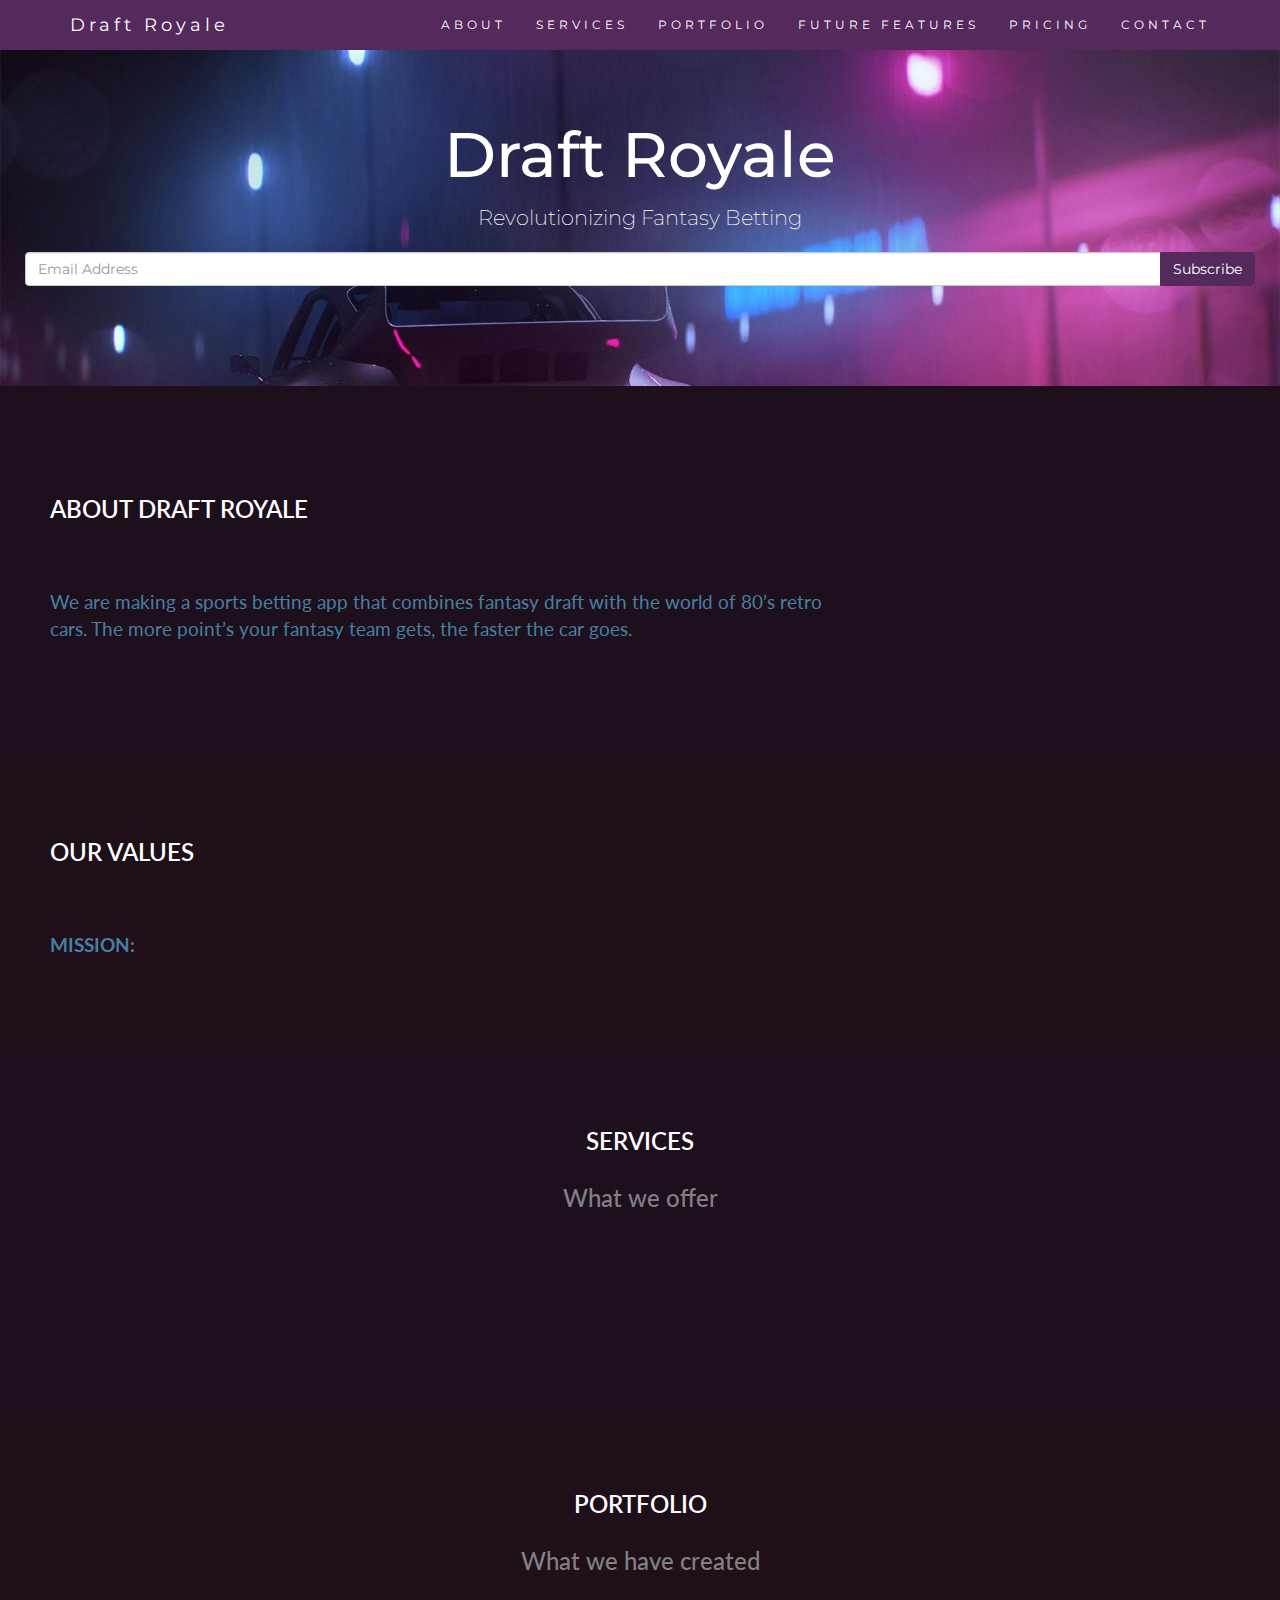
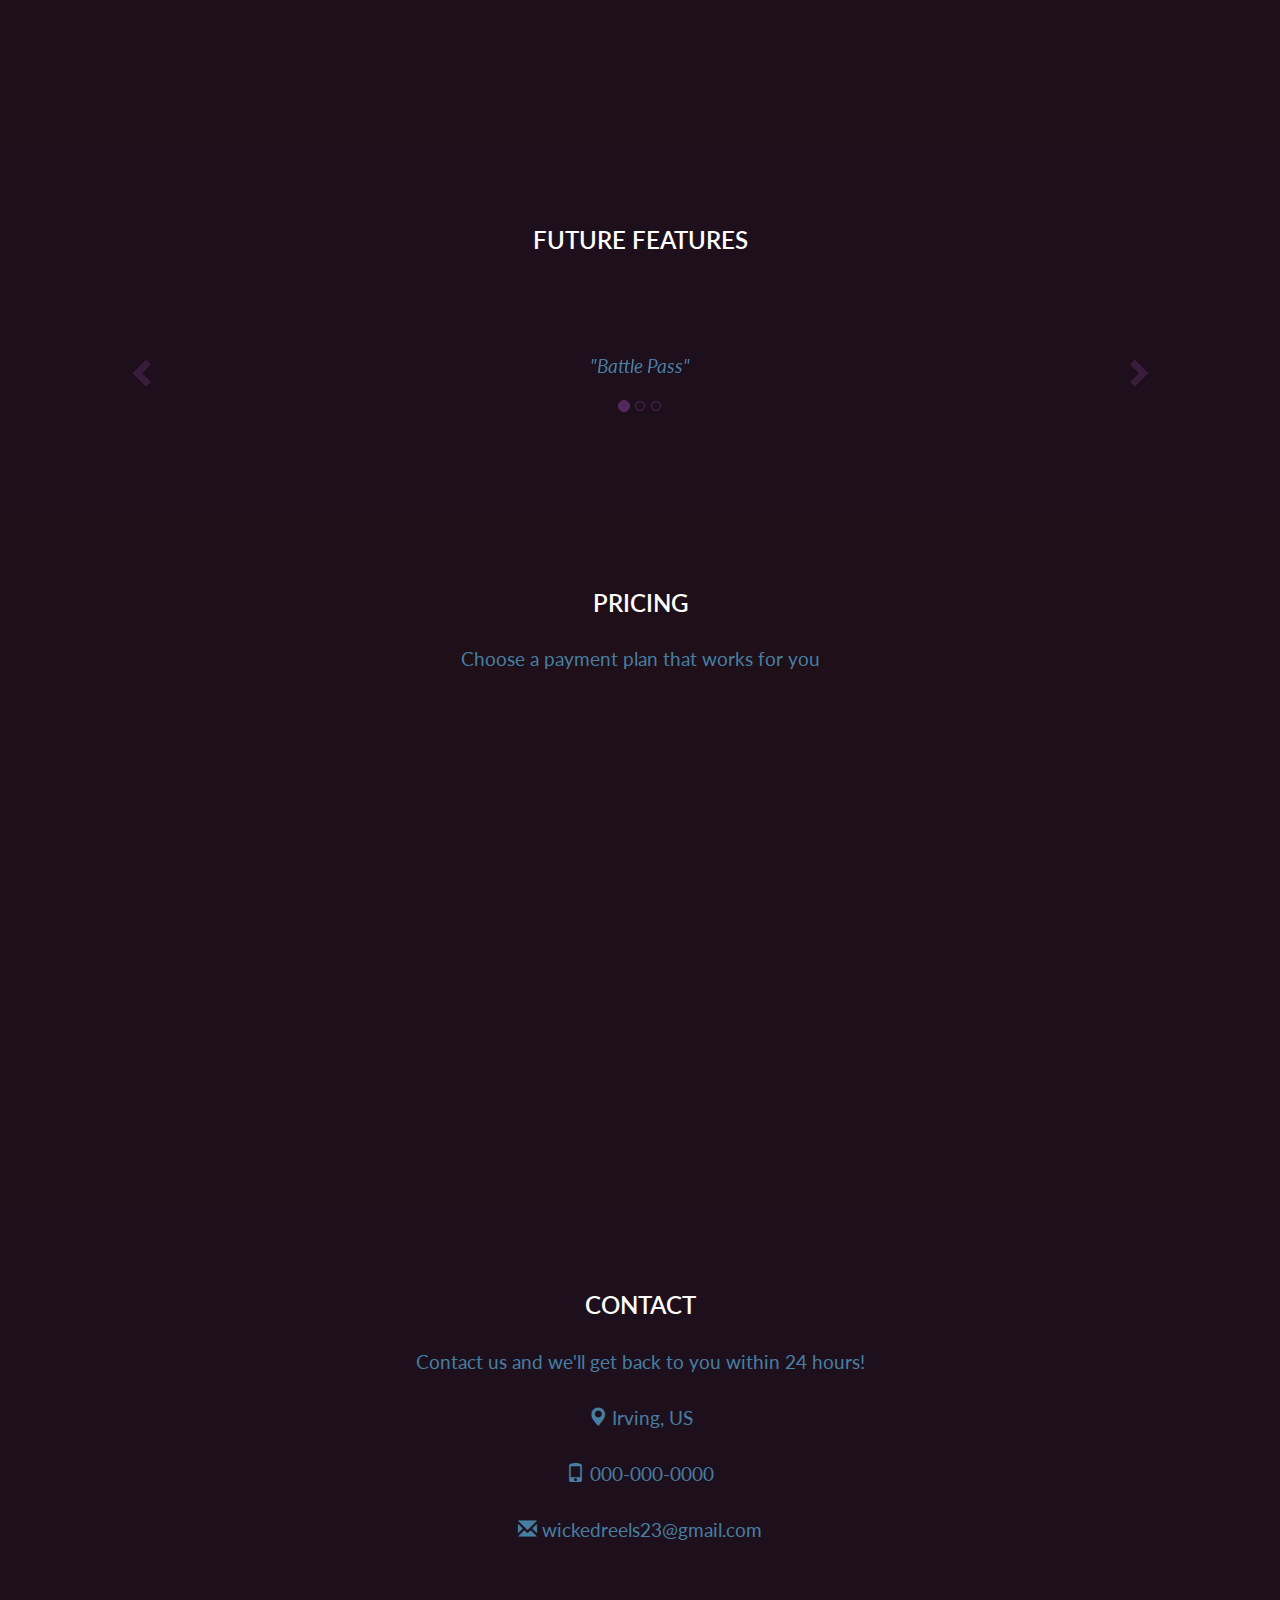
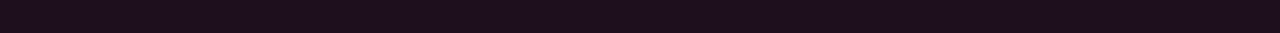
==== index.html @ e5342072 "Update index.html" ====
<!DOCTYPE html>
<html lang="en">
  <head>
    <title>Draft Royale</title>
    <meta charset="utf-8">
    <meta name="viewport" content="width=device-width, initial-scale=1">
    <link rel="stylesheet" href="https://maxcdn.bootstrapcdn.com/bootstrap/3.4.1/css/bootstrap.min.css">
    <link href="https://fonts.googleapis.com/css?family=Montserrat" rel="stylesheet" type="text/css">
    <link href="https://fonts.googleapis.com/css?family=Lato" rel="stylesheet" type="text/css">
    <script src="https://ajax.googleapis.com/ajax/libs/jquery/3.5.1/jquery.min.js"></script>
    <script src="https://maxcdn.bootstrapcdn.com/bootstrap/3.4.1/js/bootstrap.min.js"></script>
    <style>
      body {
        font: 400 15px Lato, sans-serif;
        line-height: 1.8;
        color: #818181;
        background-color: #1e0f1d
      }
      
      .btn-danger {
        background-color: #54295c;
        border-color: #54295c
      }
      
      .btn-danger:hover {
        color: #54295c !important;
        border-color: #bc4ba3 !important;
        background-color: #bc4ba3 !important;  
      }
      
      .btn-danger:active, .btn-danger:focus {
          background-color: #54295c !important;
          border-color: #54295c !important;
          color: #fff !important
      }
      
      h2 {
        font-size: 24px;
        text-transform: uppercase;
        color: #fff;
        font-weight: 600;
        margin-bottom: 30px;
      }
      h4 {
        font-size: 19px;
        line-height: 1.375em;
        color: #467fa1;
        font-weight: 400;
        margin-bottom: 30px;
      }  
      .jumbotron {
        background-image: url("cyberpunk_car.jpg");
        background-size: cover;
        color: #fff;
        padding: 100px 25px;
        font-family: Montserrat, sans-serif;
      }
      .container-fluid {
        padding: 60px 50px;
      }
      .bg-light {
        background-color: #1e0f1d 
      }
      .bg-dark {
        background-color: #1e0f19;
      }
      .logo-small {
        color: #f4511e;
        font-size: 50px;
      }
      .logo {
        color: #f4511e;
        font-size: 200px;
      }
      .thumbnail {
        padding: 0 0 15px 0;
        border: none;
        border-radius: 0;
      }
      .thumbnail img {
        width: 100%;
        height: 100%;
        margin-bottom: 10px;
      }
      .carousel-control.right, .carousel-control.left {
        background-image: none;
        color: #54295c;
      }
      .carousel-indicators li {
        border-color: #54295c;
      }
      .carousel-indicators li.active {
        background-color: #54295c;
      }
      
      .item h4 {
        font-size: 19px;
        line-height: 1.375em;
        font-weight: 400;
        font-style: italic;
        margin: 70px 0;
      }
      .item span {
        font-style: normal;
      }
      .panel {
        border: 1px solid #54295c; 
        border-radius:0 !important;
        transition: box-shadow 0.5s;
      }
      .panel:hover {
        box-shadow: 5px 0px 40px rgba(0,0,0, .2);
      }
      .panel-body h4 {
        color: #467fa1
      }
      .panel-footer .btn:hover {
        border: 1px solid #bc4ba3;
        background-color: #bc4ba3 !important;
        color: #54295c !important;
      }
      .panel-heading {
        color: #fff !important;
        background-color: #54295c !important;
        padding: 25px;
        border-bottom: 1px solid transparent;
        border-top-left-radius: 0px;
        border-top-right-radius: 0px;
        border-bottom-left-radius: 0px;
        border-bottom-right-radius: 0px;
      }
      .panel-footer {
        background-color: white !important;
      }
      .panel-footer h3 {
        font-size: 32px;
        color:  #467fa1
      }
      .panel-footer h4 {
        color:  #467fa1;
        font-size: 14px;
      }
      .panel-footer .btn {
        margin: 15px 0;
        background-color: #54295c;
        color: #fff;
      }
      .navbar {
        margin-bottom: 0;
        background-color: #54295c;
        z-index: 9999;
        border: 0;
        font-size: 12px !important;
        line-height: 1.42857143 !important;
        letter-spacing: 4px;
        border-radius: 0;
        font-family: Montserrat, sans-serif;
      }
      .navbar li a, .navbar .navbar-brand {
        color: #fff !important;
      }
      .navbar-nav li a:hover, .navbar-nav li.active a {
        color: #54295c !important;
        background-color: #fff !important;
      }
      .navbar-default .navbar-toggle {
        border-color: transparent;
        color: #fff !important;
      }
      footer .glyphicon {
        font-size: 20px;
        margin-bottom: 20px;
        color: #f4511e;
      }
      
      .slideanim {visibility:hidden;}
      
      .slide {
        animation-name: slide;
        -webkit-animation-name: slide;
        animation-duration: 1s;
        -webkit-animation-duration: 1s;
        visibility: visible;
      }
      @keyframes slide {
        0% {
          opacity: 0;
          transform: translateY(70%);
        } 
        100% {
          opacity: 1;
          transform: translateY(0%);
        }
      }
      @-webkit-keyframes slide {
        0% {
          opacity: 0;
          -webkit-transform: translateY(70%);
        } 
        100% {
          opacity: 1;
          -webkit-transform: translateY(0%);
        }
      }
      @media screen and (max-width: 768px) {
        .col-sm-4 {
          text-align: center;
          margin: 25px 0;
        }
        .btn-lg {
          width: 100%;
          margin-bottom: 35px;
        }
      }
      @media screen and (max-width: 480px) {
        .logo {
          font-size: 150px;
        }
      }
    </style>
  </head>
  
  <body id="homePage" data-spy="scroll" data-target=".navbar" data-offset="60">
    <nav class="navbar navbar-default navbar-fixed-top">
      <div class="container">
        <div class="navbar-header">
          <button type="button" class="navbar-toggle" data-toggle="collapse" data-target=
          "#myNavbar">
            <span class="icon-bar"></span>
            <span class="icon-bar"></span>
            <span class="icon-bar"></span>
          </button>
          <a class="navbar-brand" href="#homePage">Draft Royale</a>
        </div>
        <div class="collapse navbar-collapse" id="myNavbar">
          <ul class="nav navbar-nav navbar-right">
            <li><a href="#about">ABOUT</a></li>
            <li><a href="#services">SERVICES</a></li>
            <li><a href="#portfolio">PORTFOLIO</a></li>
            <li><a href="#future_features">FUTURE FEATURES</a></li>
            <li><a href="#pricing">PRICING</a></li>
            <li><a href="#contact">CONTACT</a></li>
          </ul>
        </div>
      </div>
    </nav>

    <div class="jumbotron text-center">
      <h1>Draft Royale</h1>
      <p>Revolutionizing Fantasy Betting</p>
      <form>
        <div class="input-group">
          <input type="email" class="form-control" size="50" placeholder="Email Address" required>
          <div class="input-group-btn">
            <button type="button" class="btn btn-danger">Subscribe</button>
          </div>
        </div>
      </form>
    </div>

<!-- Container for about us -->
    <div id="about" class="container-fluid bg-light">
      <div class="row">
        <div class="col-sm-8">
          <h2>About Draft Royale</h2>
          <br>
          <h4>We are making a sports betting app that combines fantasy draft with the world of 80’s retro cars. The more point’s your fantasy team gets, the faster the car goes.</h4>
          <br>
        </div>
      </div>
   </div>

   <!-- Goal of the company -->
   <div class="container-fluid bg-dark">
     <div class="row">
      <div class="col-sm-4">
        <h2>Our Values</h2>
        <br>
        <h4><strong>MISSION:</strong>
      </div>
    </div>
  </div>
     
  <!-- Services of the company -->
  <div id="services" class="container-fluid text-center bg-light">
    <h2>SERVICES</h2>
    <h3>What we offer</h3>
    <br>
     <div class="row slideanim">
       <div class="col-sm-4">
         <h4>BETS</h4>
         <p>Take your team to victory and win big!</p>
       </div>
       <div class="col-sm-4">
         <h4>DEBIT</h4>
         <p>Get access to your cash fast!</p>
       </div>
       <div class="col-sm-4">
         <h4>FAME</h4>
         <p>Be at the top of your game!</p>
       </div>
    </div>
  </div>
     
   <!-- Portfolio of what we have currently -->
   <div id="portfolio" class="container-fluid text-center bg-dark">
     <h2>Portfolio</h2>
     <h3>What we have created</h3>
     <div class="row text-center slideanim">
      <div class="col-sm-4">
         <h4>WEBSITE</h4>
         <p>Yes we built this website!</p>
       </div>
       <div class="col-sm-4">
         <h4>CONCEPT ART</h4>
         <p>Yes we have concept art!</p>
       </div>
       <div class="col-sm-4">
         <h4>NEW GAME</h4>
         <p>This will change the industry forever!</p>
       </div>
     </div>
   </div>
     
    <!-- Upcoming Features -->
    <div id="future_features" class="container-fluid text-center bg-light">
      <h2>Future Features</h2>
      <div id="myCarousel" class="carousel slide text-center" data-ride="carousel">
        <!-- Indicators -->
        <ol class="carousel-indicators">
          <li data-target="#myCarousel" data-slide-to="0" class="active"></li>
          <li data-target="#myCarousel" data-slide-to="1"></li>
          <li data-target="#myCarousel" data-slide-to="2"></li>
        </ol>
        
      <!-- Wrapper for slides -->
      <div class="carousel-inner" role="listbox">
        <div class="item active">
          <h4>"Battle Pass"</h4>
        </div>
        <div class="item">
          <h4>"Leaderboards"</h4>
        </div>
        <div class="item">
          <h4>"Debit Card"</h4>
        </div>
      </div>
        
      <!-- Left and right controls -->
      <a class="left carousel-control" href="#myCarousel" role="button" data-slide="prev">
        <span class="glyphicon glyphicon-chevron-left" aria-hidden="true"></span>
        <span class="sr-only">Previous</span>
      </a>
      <a class="right carousel-control" href="#myCarousel" role="button" data-slide="next">
        <span class="glyphicon glyphicon-chevron-right" aria-hidden="true"></span>
        <span class="sr-only">Next</span>
      </a>
      </div>
   </div>
     
   <!-- Pricing -->
   <div id="pricing" class="container-fluid bg-dark">
    <div class="text-center">
      <h2>Pricing</h2>
      <h4>Choose a payment plan that works for you</h4>
    </div>
    <div class="row slideanim">
      <div class="col-md-6">
        <div class="panel panel-default text-center">
          <div class="panel-heading">
            <h1>Basic</h1>
          </div>
          <div class="panel-body">
            <h4>No battle pass</h4>
          </div>
          <div class="panel-footer">
            <h3>Free</h3>
            <h4>No monthly charge</h4>
            <button class="btn btn-lg">Sign Up</button>
          </div>
        </div>      
      </div>
      <div class="col-md-6">
        <div class="panel panel-default text-center">
          <div class="panel-heading">
            <h1>Battle Pass</h1>
          </div>
          <div class="panel-body">
            <h4>Access to information that will get you ahead of the game!</h4>
          </div>
          <div class="panel-footer">
            <h3>$5</h3>
            <h4>per month</h4>
            <button class="btn btn-lg">Sign Up</button>
          </div>
        </div>      
      </div>
     </div>
    </div>
   <!-- Contact Us -->
   <div id="contact" class="container-fluid text-center bg-light">
     <h2>CONTACT</h2>
      <h4>Contact us and we'll get back to you within 24 hours!</h4>
      <h4><span class="glyphicon glyphicon-map-marker"></span> Irving, US</h4>
      <h4><span class="glyphicon glyphicon-phone"></span> 000-000-0000</h4>
      <h4><span class="glyphicon glyphicon-envelope"></span> wickedreels23@gmail.com</h4>
  </div>
      
   <script>
    $(document).ready(function(){
      // Add smooth scrolling to all links in navbar + footer link
      $(".navbar a, footer a[href='#homePage']").on('click', function(event) {
        // Make sure this.hash has a value before overriding default behavior
        if (this.hash !== "") {
          // Prevent default anchor click behavior
          event.preventDefault();

          // Store hash
          var hash = this.hash;

          // Using jQuery's animate() method to add smooth page scroll
          // The optional number (900) specifies the number of milliseconds it takes to scroll to the specified area
          $('html, body').animate({
            scrollTop: $(hash).offset().top
          }, 900, function(){

            // Add hash (#) to URL when done scrolling (default click behavior)
            window.location.hash = hash;
          });
        } // End if
      });

      $(window).scroll(function() {
        $(".slideanim").each(function(){
          var pos = $(this).offset().top;

          var winTop = $(window).scrollTop();
            if (pos < winTop + 600) {
              $(this).addClass("slide");
            }
        });
      });
    })
    </script>
     
 </body>
</html>
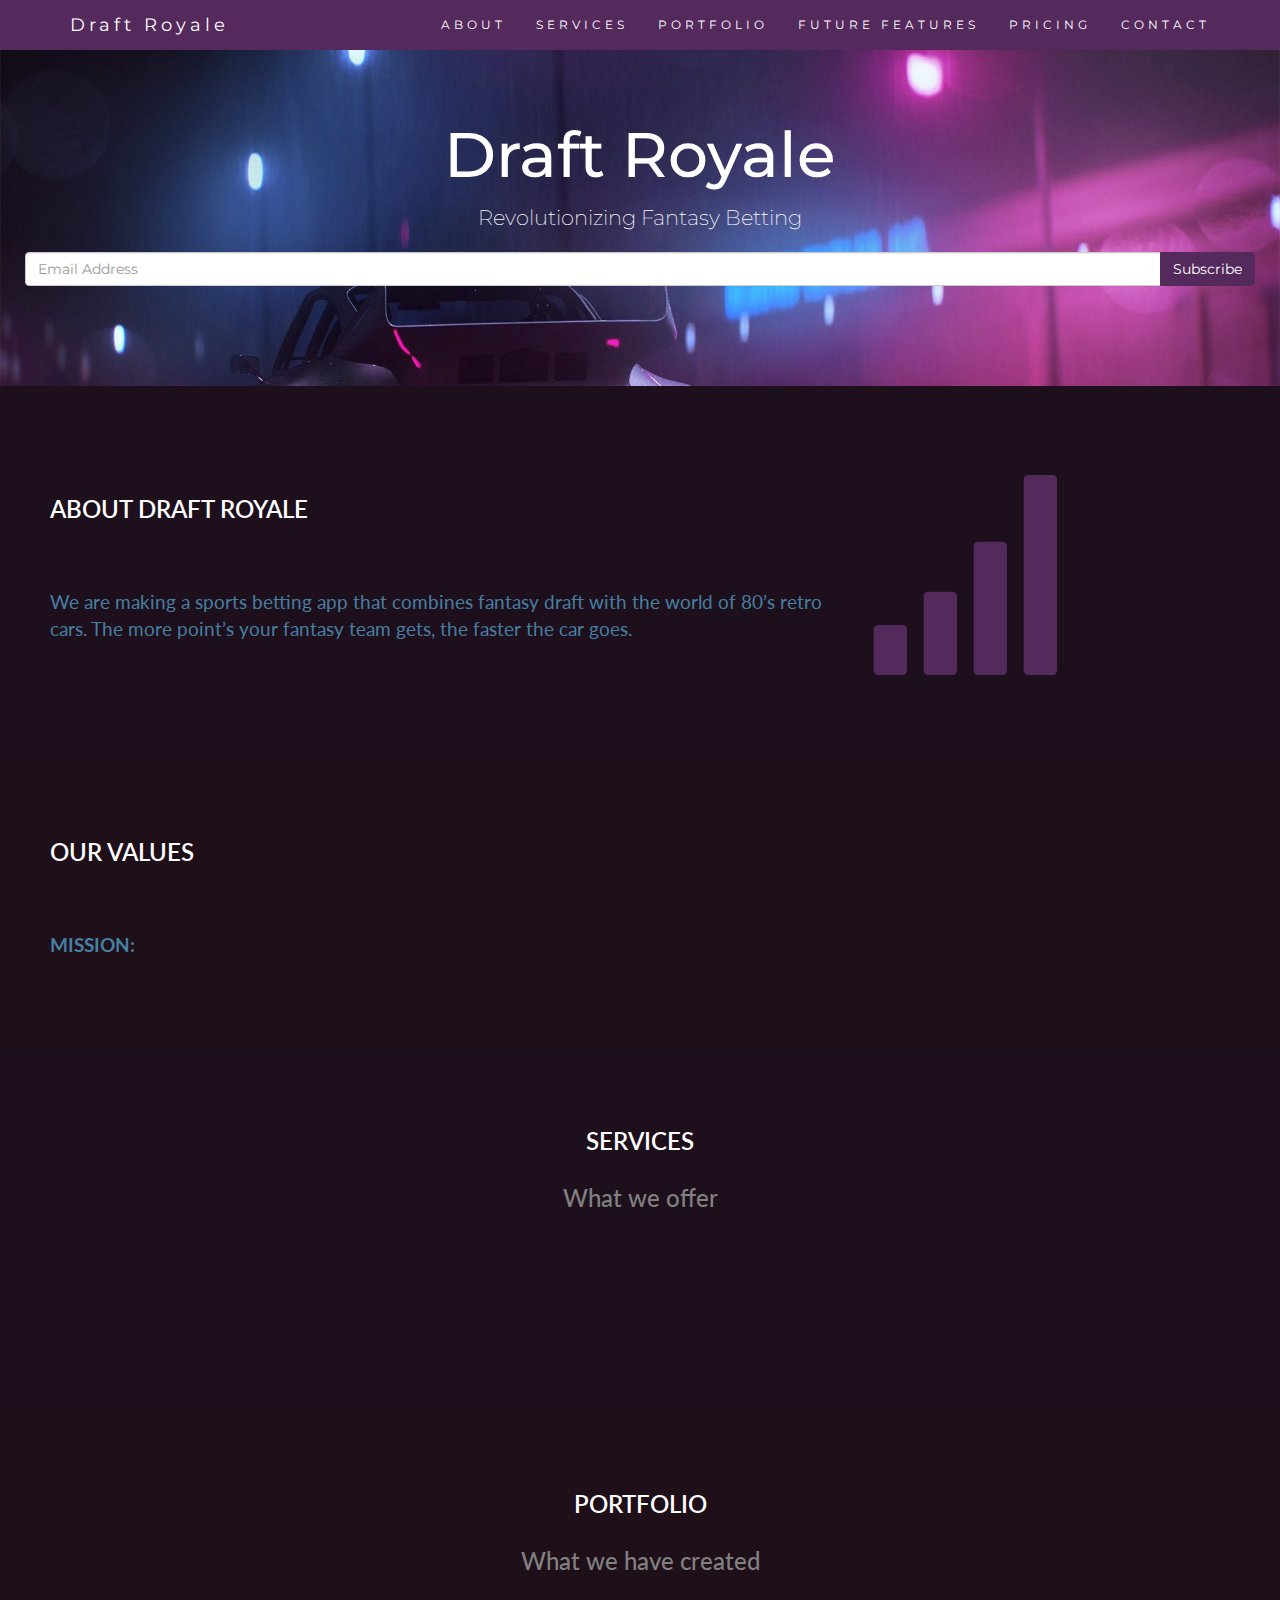
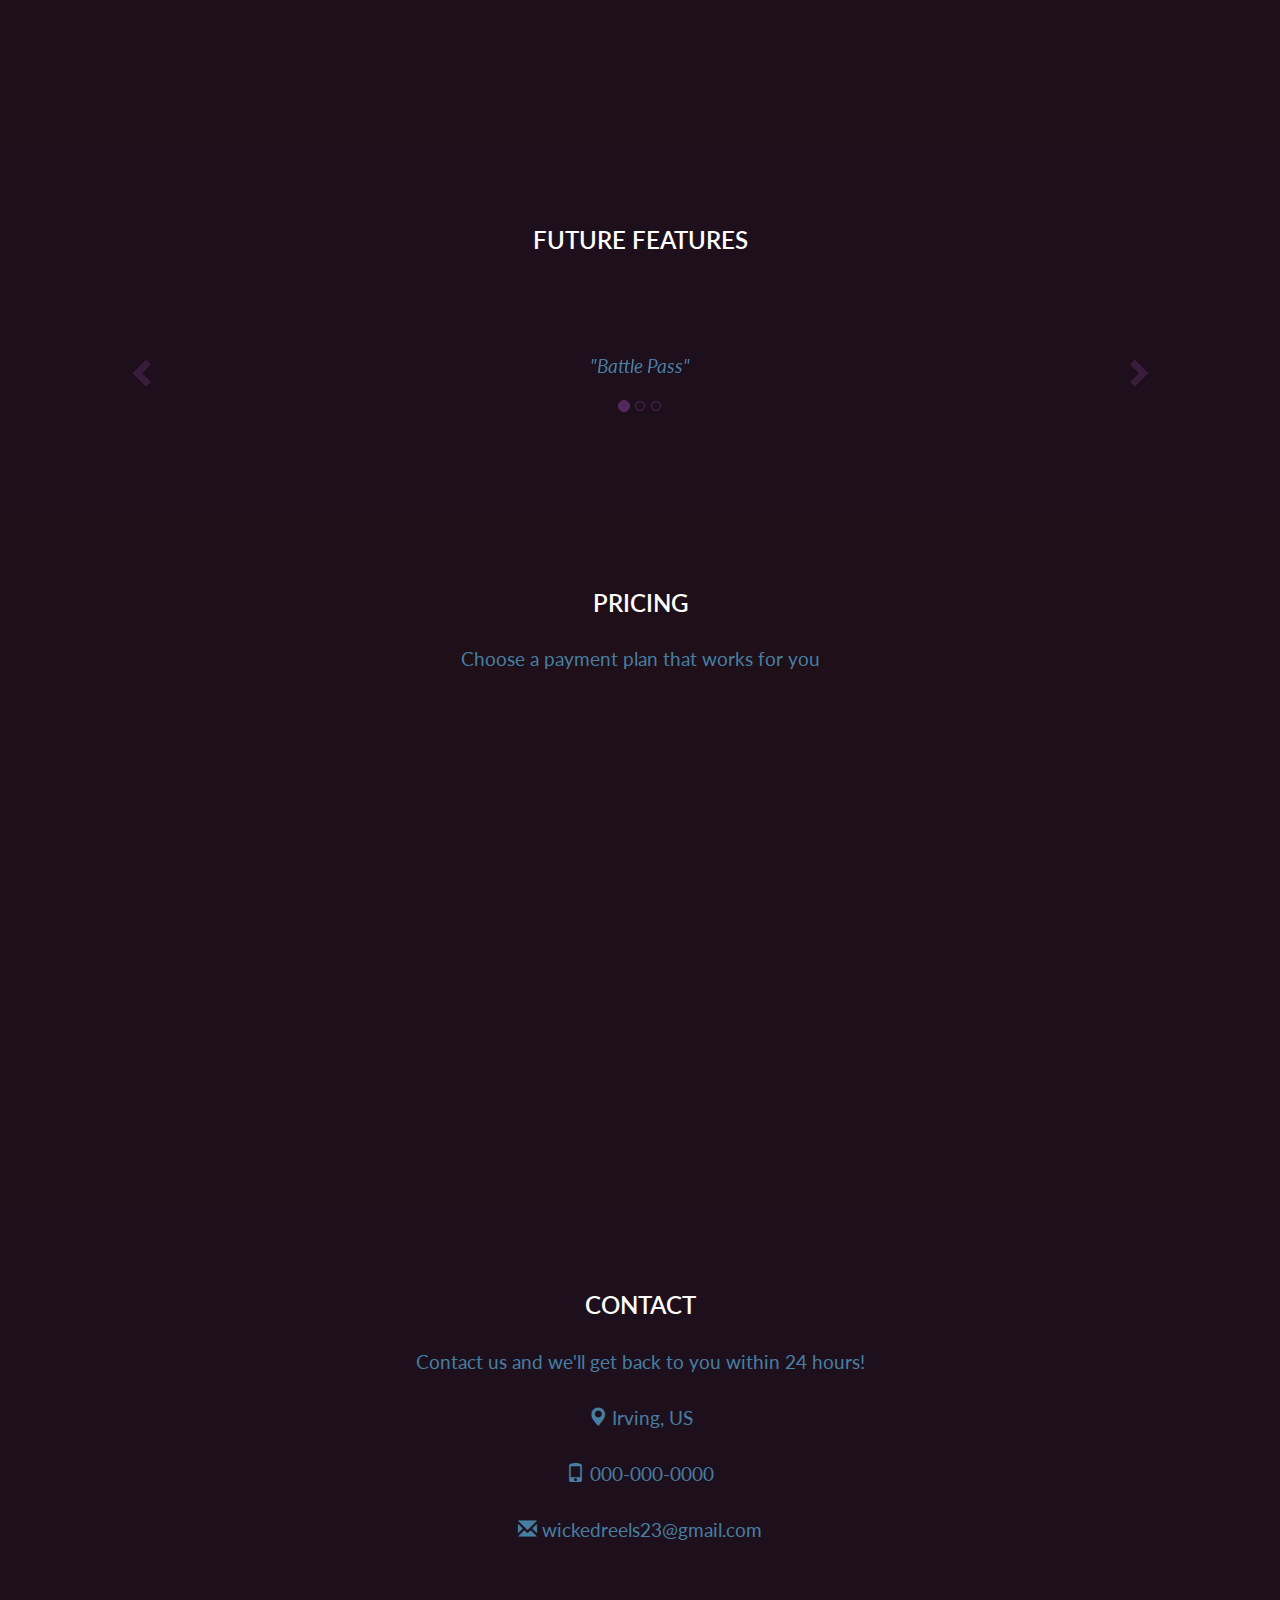
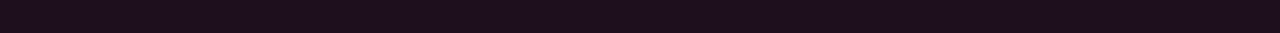
==== commit c95a9d25: "Update index.html" ====
--- a/index.html
+++ b/index.html
@@ -69,7 +69,7 @@
         font-size: 50px;
       }
       .logo {
-        color: #f4511e;
+        color: #54295c;
         font-size: 200px;
       }
       .thumbnail {
@@ -266,6 +266,9 @@
           <br>
           <h4>We are making a sports betting app that combines fantasy draft with the world of 80’s retro cars. The more point’s your fantasy team gets, the faster the car goes.</h4>
           <br>
+        </div>
+        <div class="col-sm-4">
+          <span class="glyphicon glyphicon-signal logo"></span>
         </div>
       </div>
    </div>
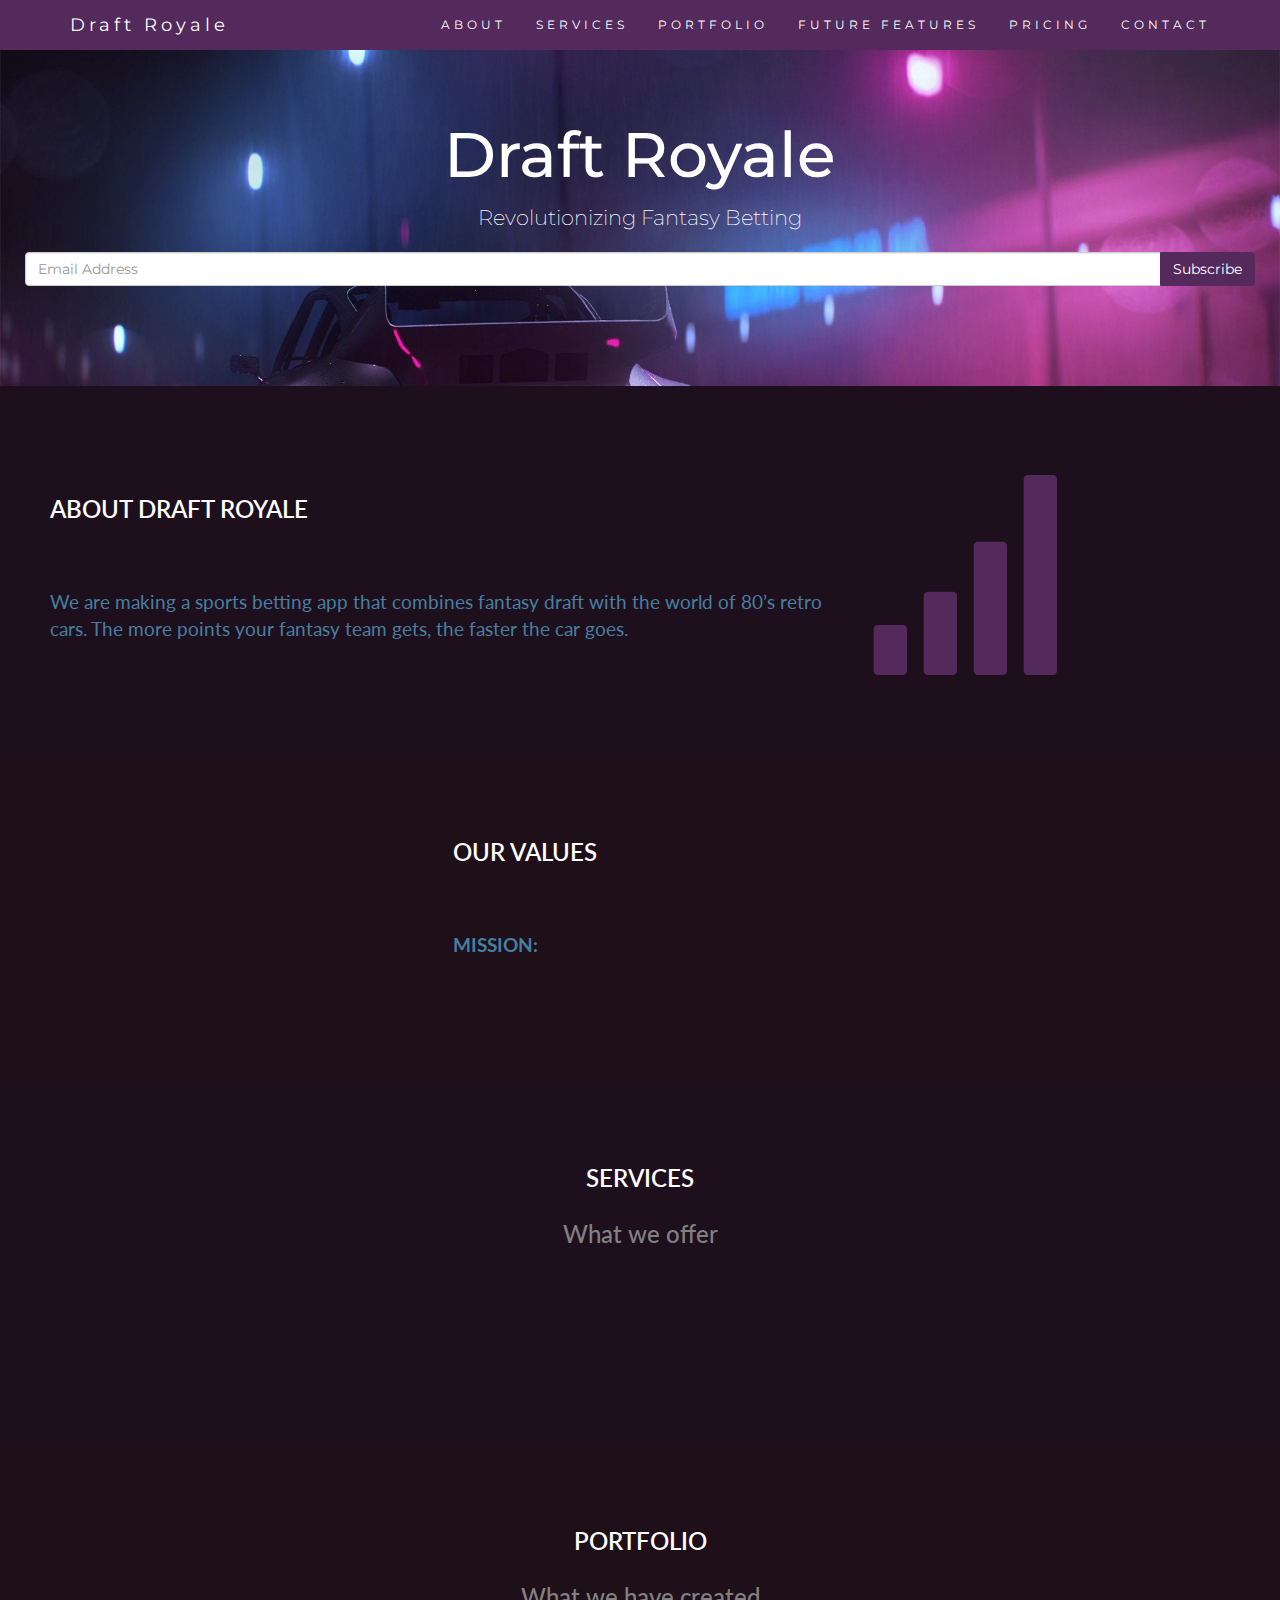
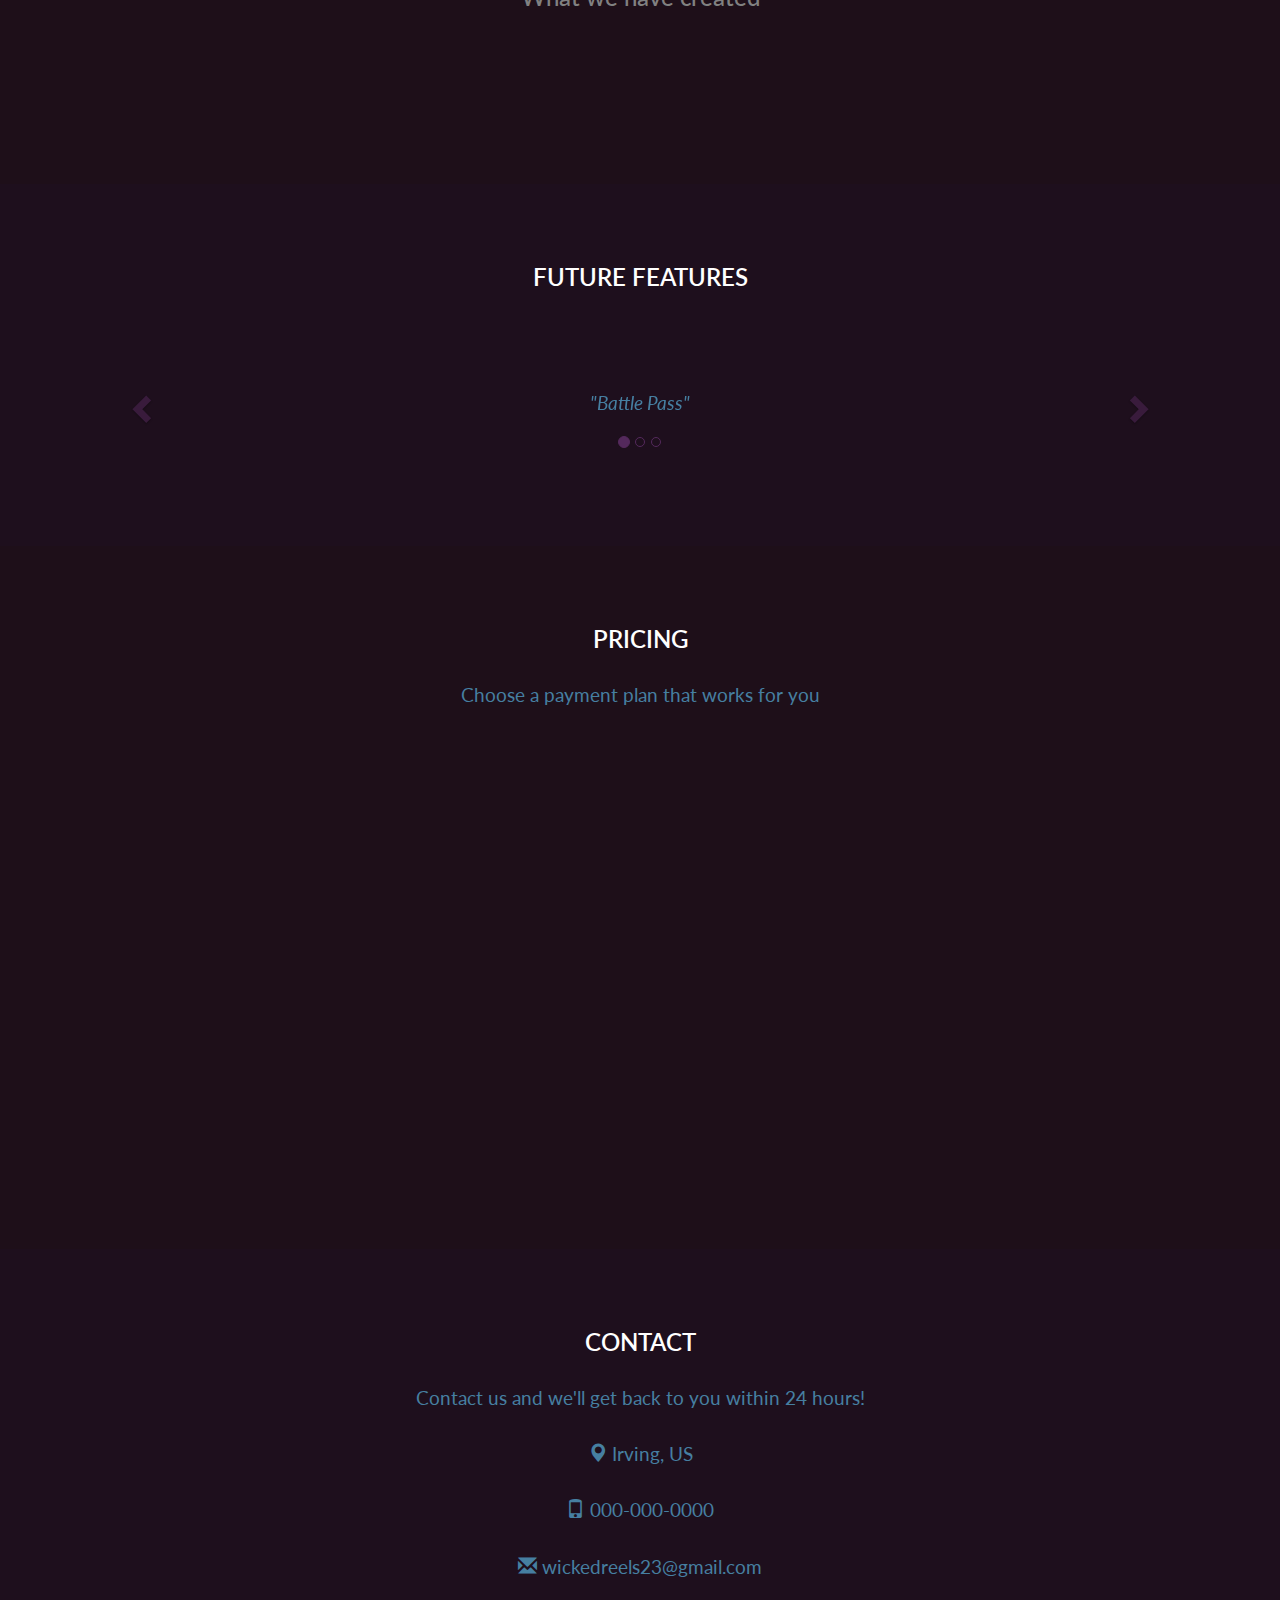
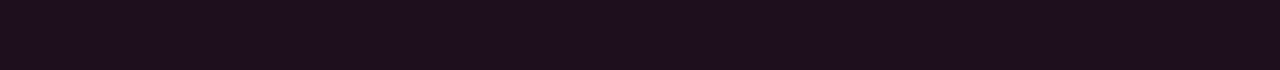
==== commit 2632eaf9: "Added logos" ====
--- a/index.html
+++ b/index.html
@@ -264,7 +264,7 @@
         <div class="col-sm-8">
           <h2>About Draft Royale</h2>
           <br>
-          <h4>We are making a sports betting app that combines fantasy draft with the world of 80’s retro cars. The more point’s your fantasy team gets, the faster the car goes.</h4>
+          <h4>We are making a sports betting app that combines fantasy draft with the world of 80’s retro cars. The more points your fantasy team gets, the faster the car goes.</h4>
           <br>
         </div>
         <div class="col-sm-4">
@@ -276,6 +276,9 @@
    <!-- Goal of the company -->
    <div class="container-fluid bg-dark">
      <div class="row">
+       <div class="col-sm-4">
+        <span class="glyphicon glyphicon-globe logo slideanim"></span>
+      </div>
       <div class="col-sm-4">
         <h2>Our Values</h2>
         <br>
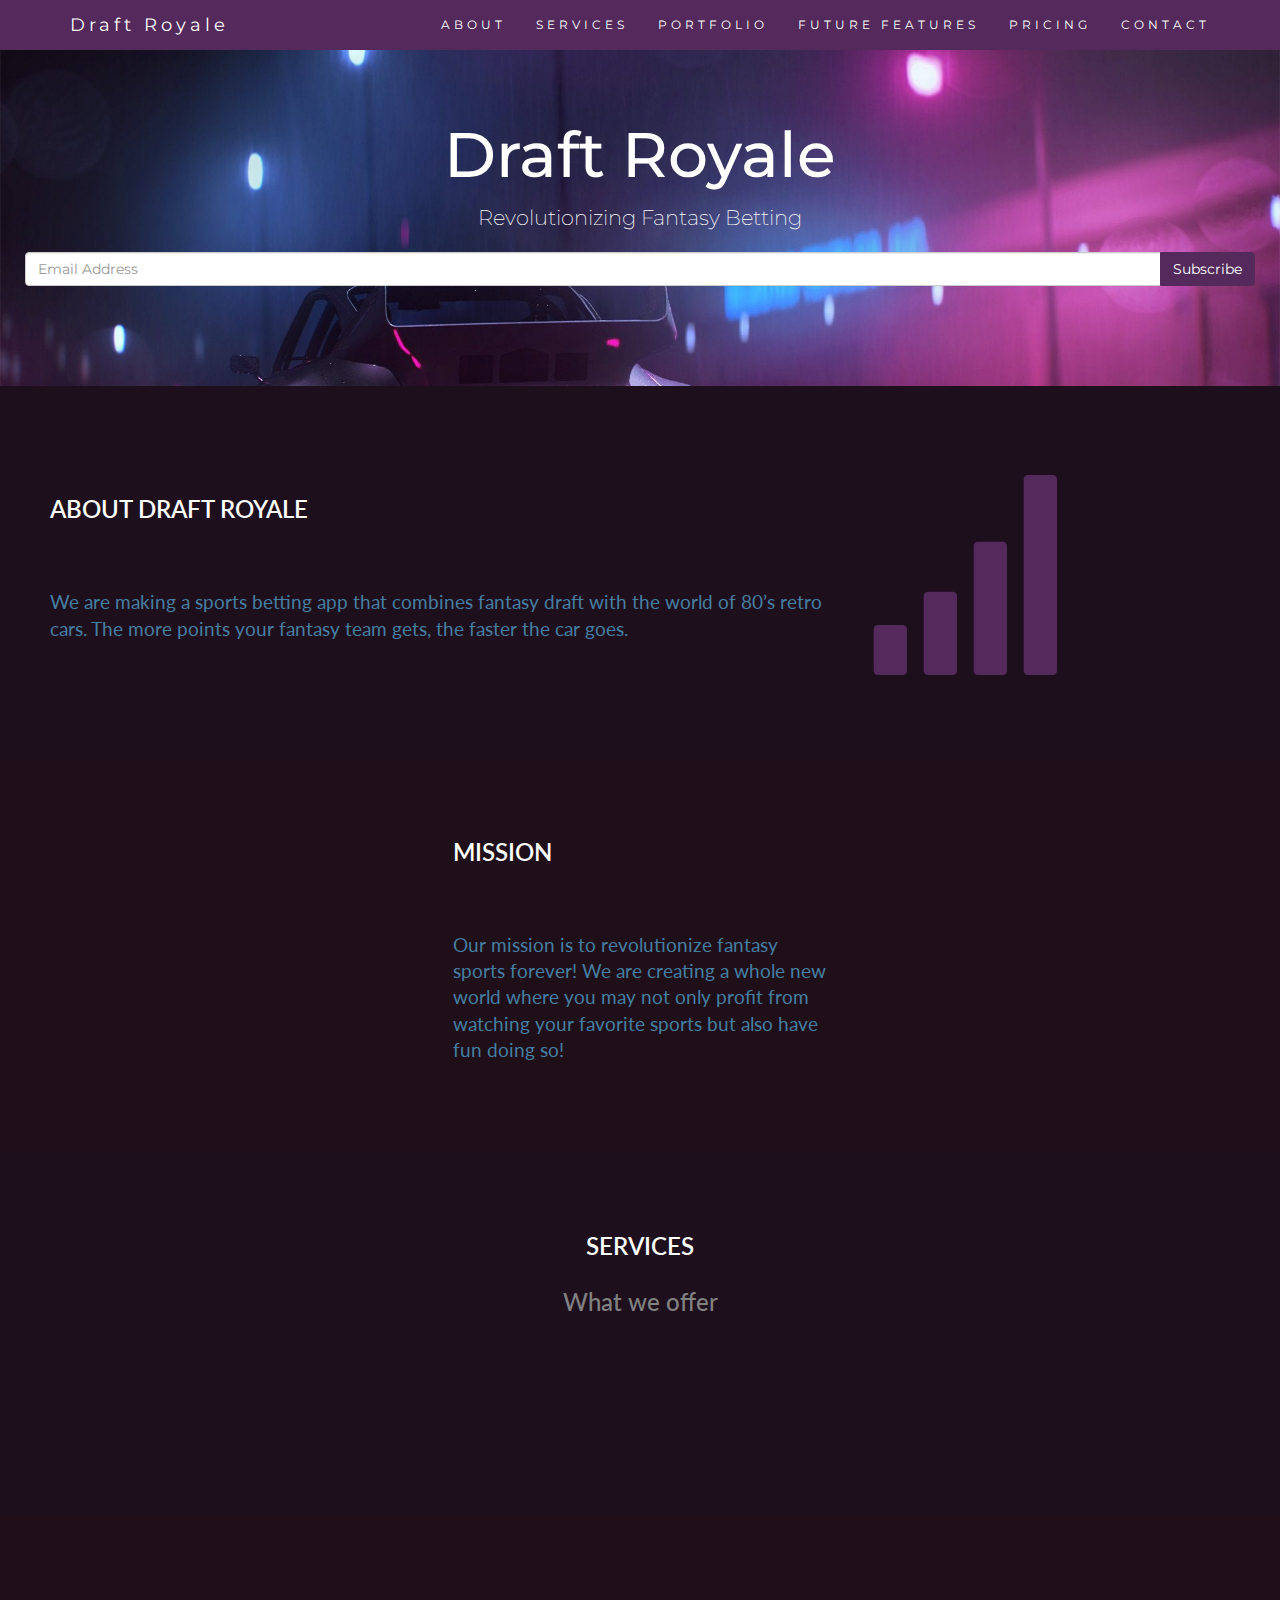
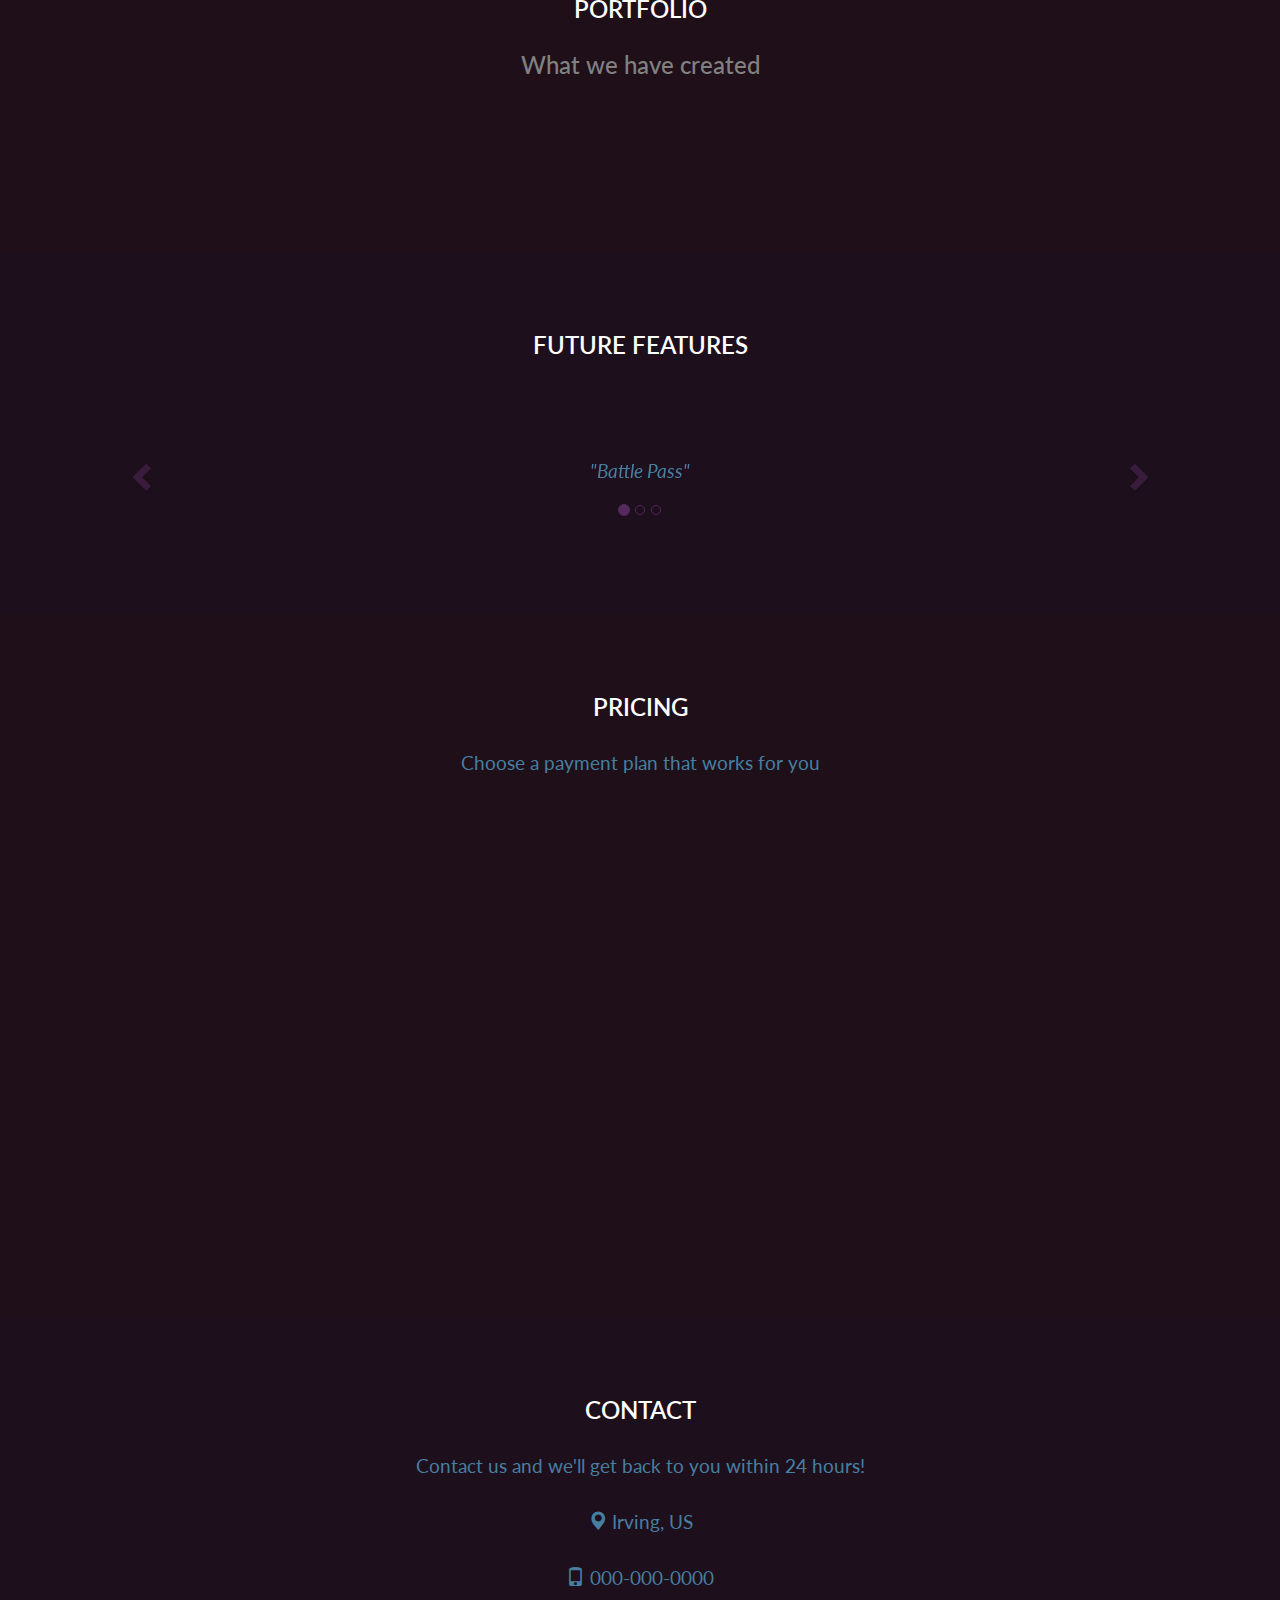
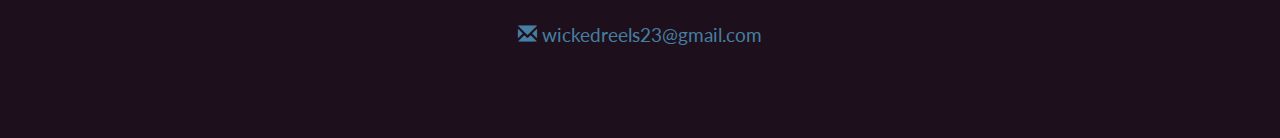
==== commit 772abea3: "Added mission" ====
--- a/index.html
+++ b/index.html
@@ -280,9 +280,10 @@
         <span class="glyphicon glyphicon-globe logo slideanim"></span>
       </div>
       <div class="col-sm-4">
-        <h2>Our Values</h2>
+        <h2>Mission</h2>
         <br>
-        <h4><strong>MISSION:</strong>
+        <h4>Our mission is to revolutionize fantasy sports forever! We are creating a whole new world where you may not only profit from watching
+        your favorite sports but also have fun doing so!</h4>
       </div>
     </div>
   </div>
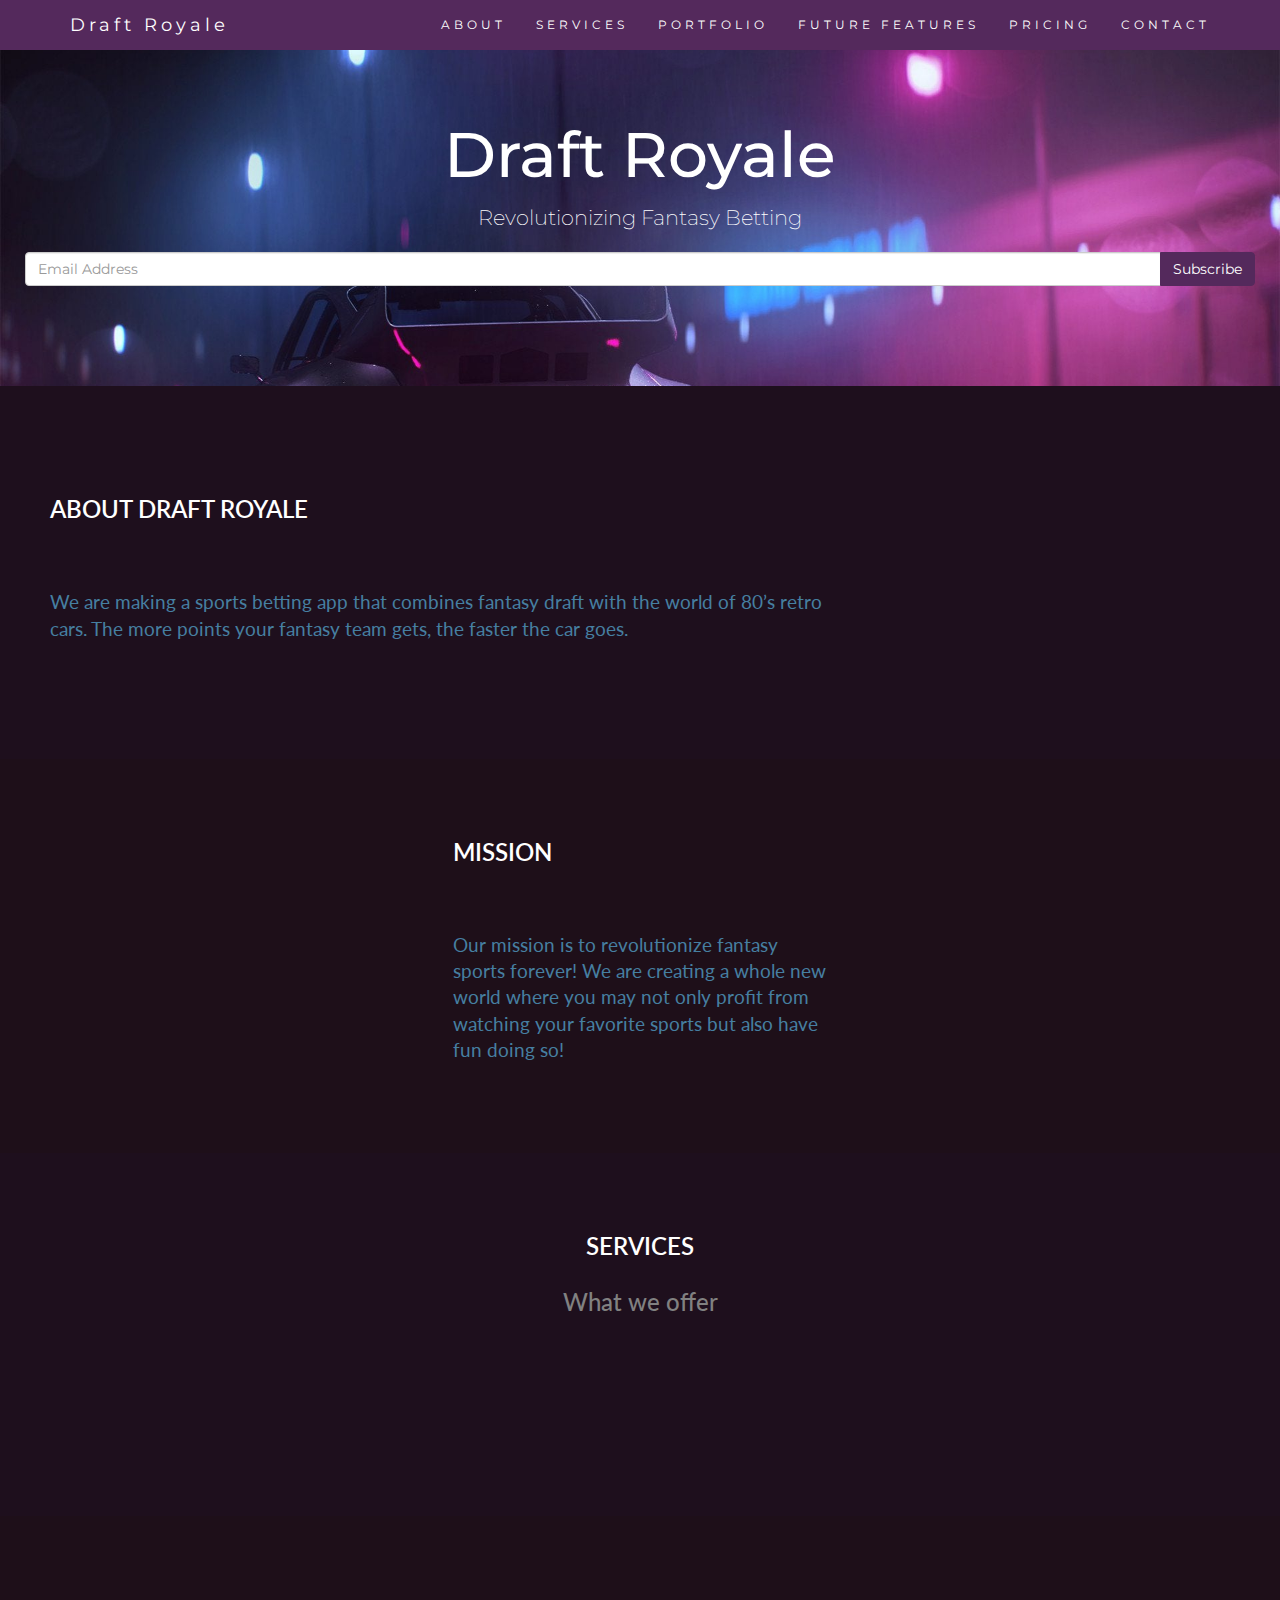
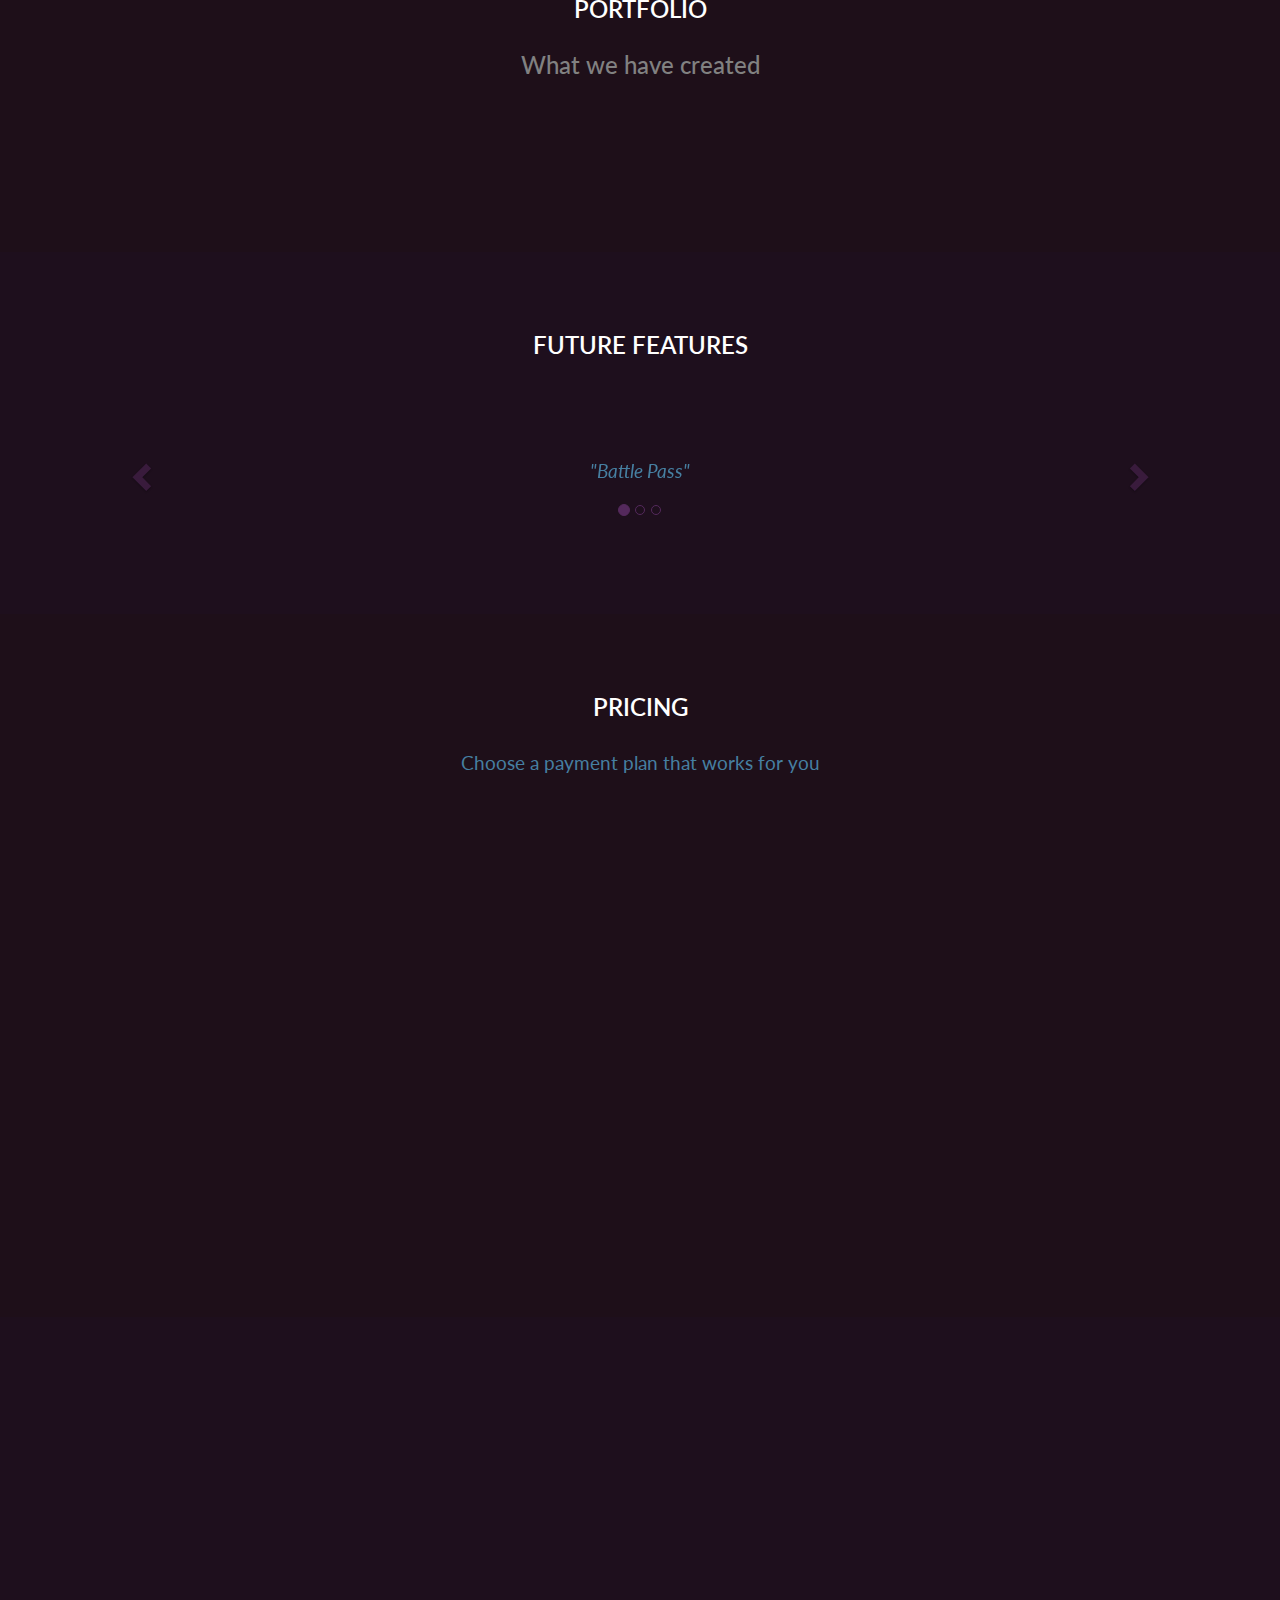
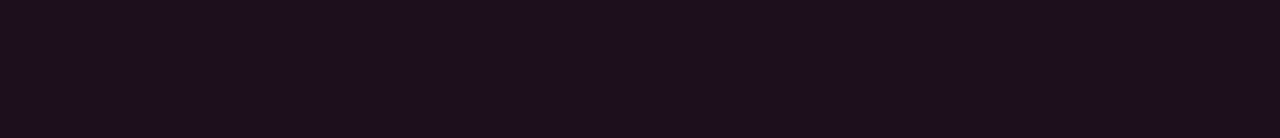
==== commit a30ea71b: "Update index.html" ====
--- a/index.html
+++ b/index.html
@@ -268,7 +268,7 @@
           <br>
         </div>
         <div class="col-sm-4">
-          <span class="glyphicon glyphicon-signal logo"></span>
+          <span class="glyphicon glyphicon-signal logo slideanim"></span>
         </div>
       </div>
    </div>
@@ -405,7 +405,7 @@
      </div>
     </div>
    <!-- Contact Us -->
-   <div id="contact" class="container-fluid text-center bg-light">
+   <div id="contact" class="container-fluid text-center bg-light slideanim">
      <h2>CONTACT</h2>
       <h4>Contact us and we'll get back to you within 24 hours!</h4>
       <h4><span class="glyphicon glyphicon-map-marker"></span> Irving, US</h4>
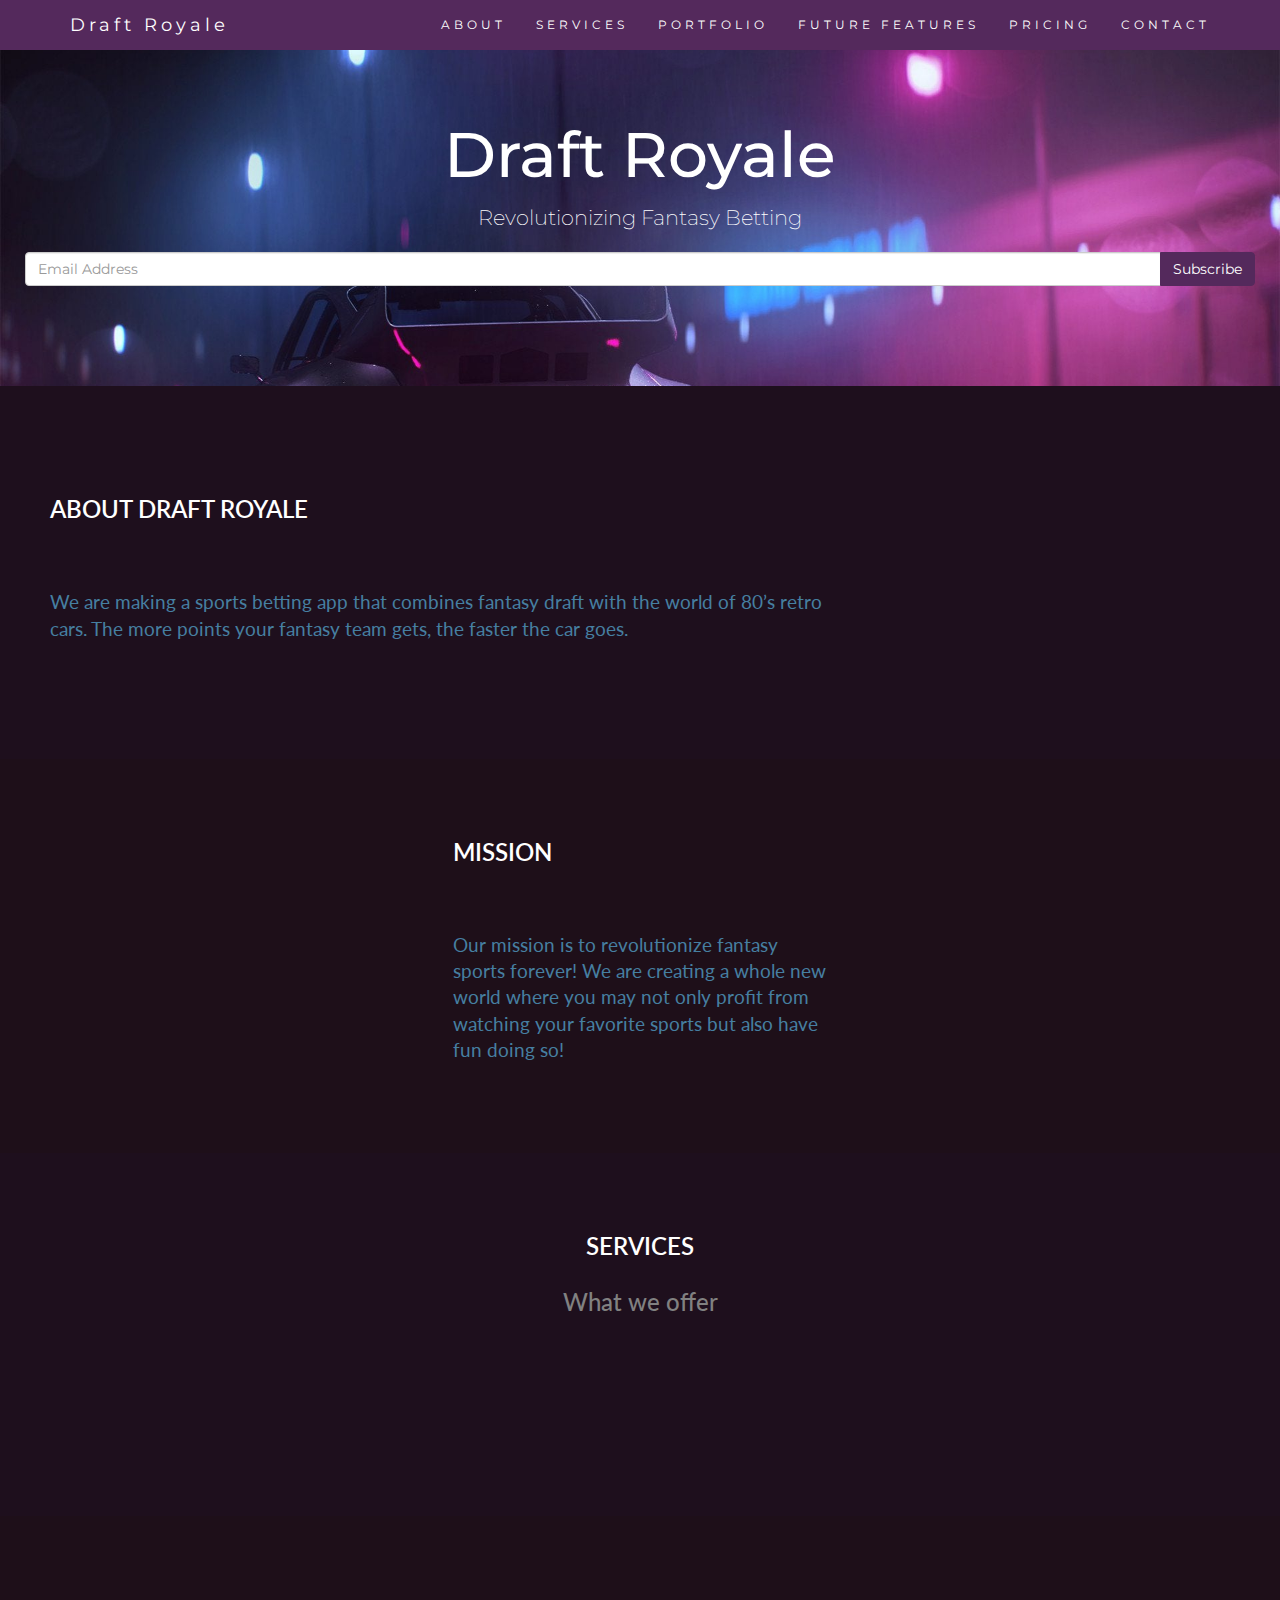
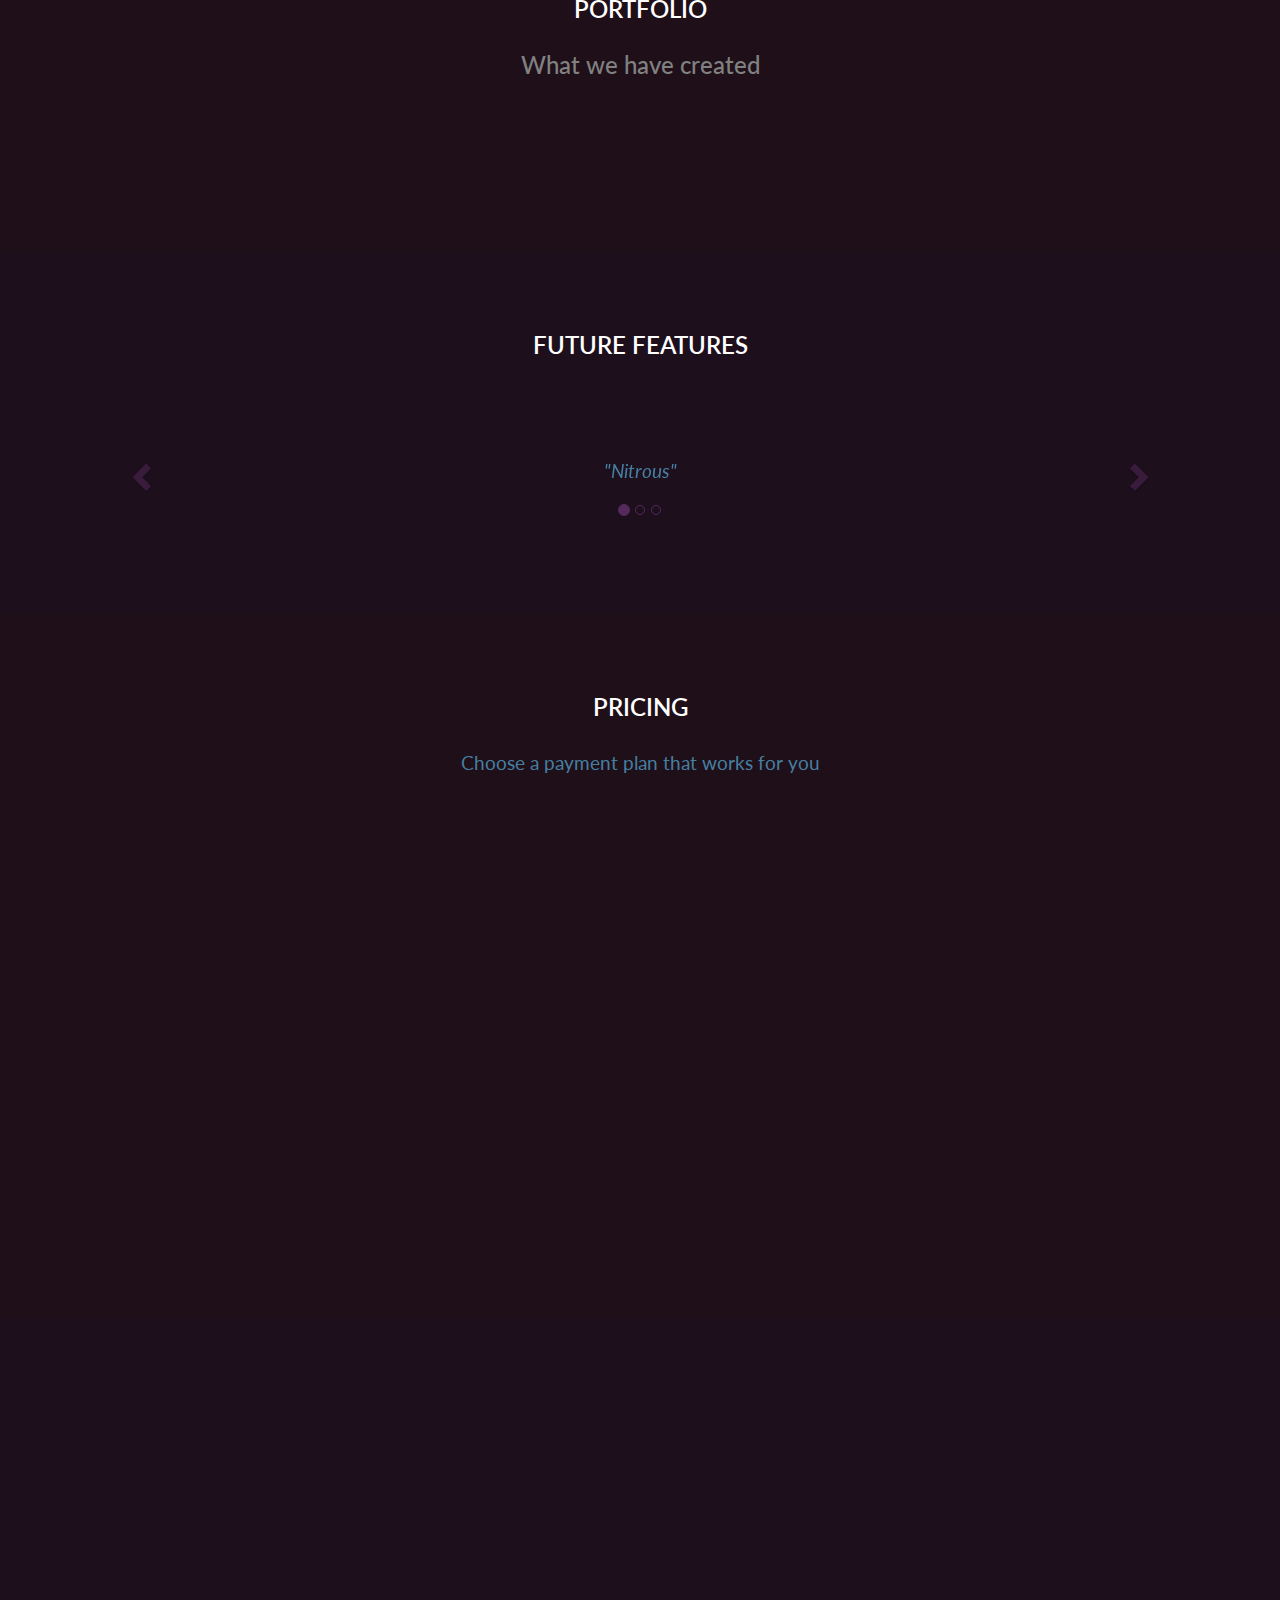
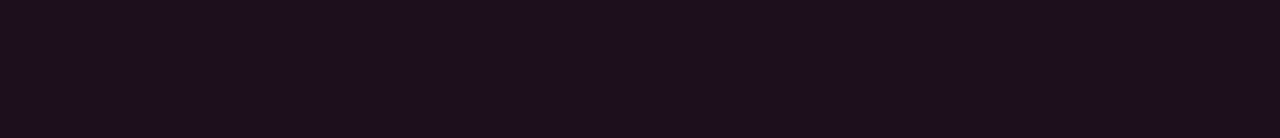
==== commit 5da9293b: "Update index.html" ====
--- a/index.html
+++ b/index.html
@@ -343,7 +343,7 @@
       <!-- Wrapper for slides -->
       <div class="carousel-inner" role="listbox">
         <div class="item active">
-          <h4>"Battle Pass"</h4>
+          <h4>"Nitrous"</h4>
         </div>
         <div class="item">
           <h4>"Leaderboards"</h4>
@@ -378,7 +378,7 @@
             <h1>Basic</h1>
           </div>
           <div class="panel-body">
-            <h4>No battle pass</h4>
+            <h4>No nitrous</h4>
           </div>
           <div class="panel-footer">
             <h3>Free</h3>
@@ -390,7 +390,7 @@
       <div class="col-md-6">
         <div class="panel panel-default text-center">
           <div class="panel-heading">
-            <h1>Battle Pass</h1>
+            <h1>Nitrous</h1>
           </div>
           <div class="panel-body">
             <h4>Access to information that will get you ahead of the game!</h4>
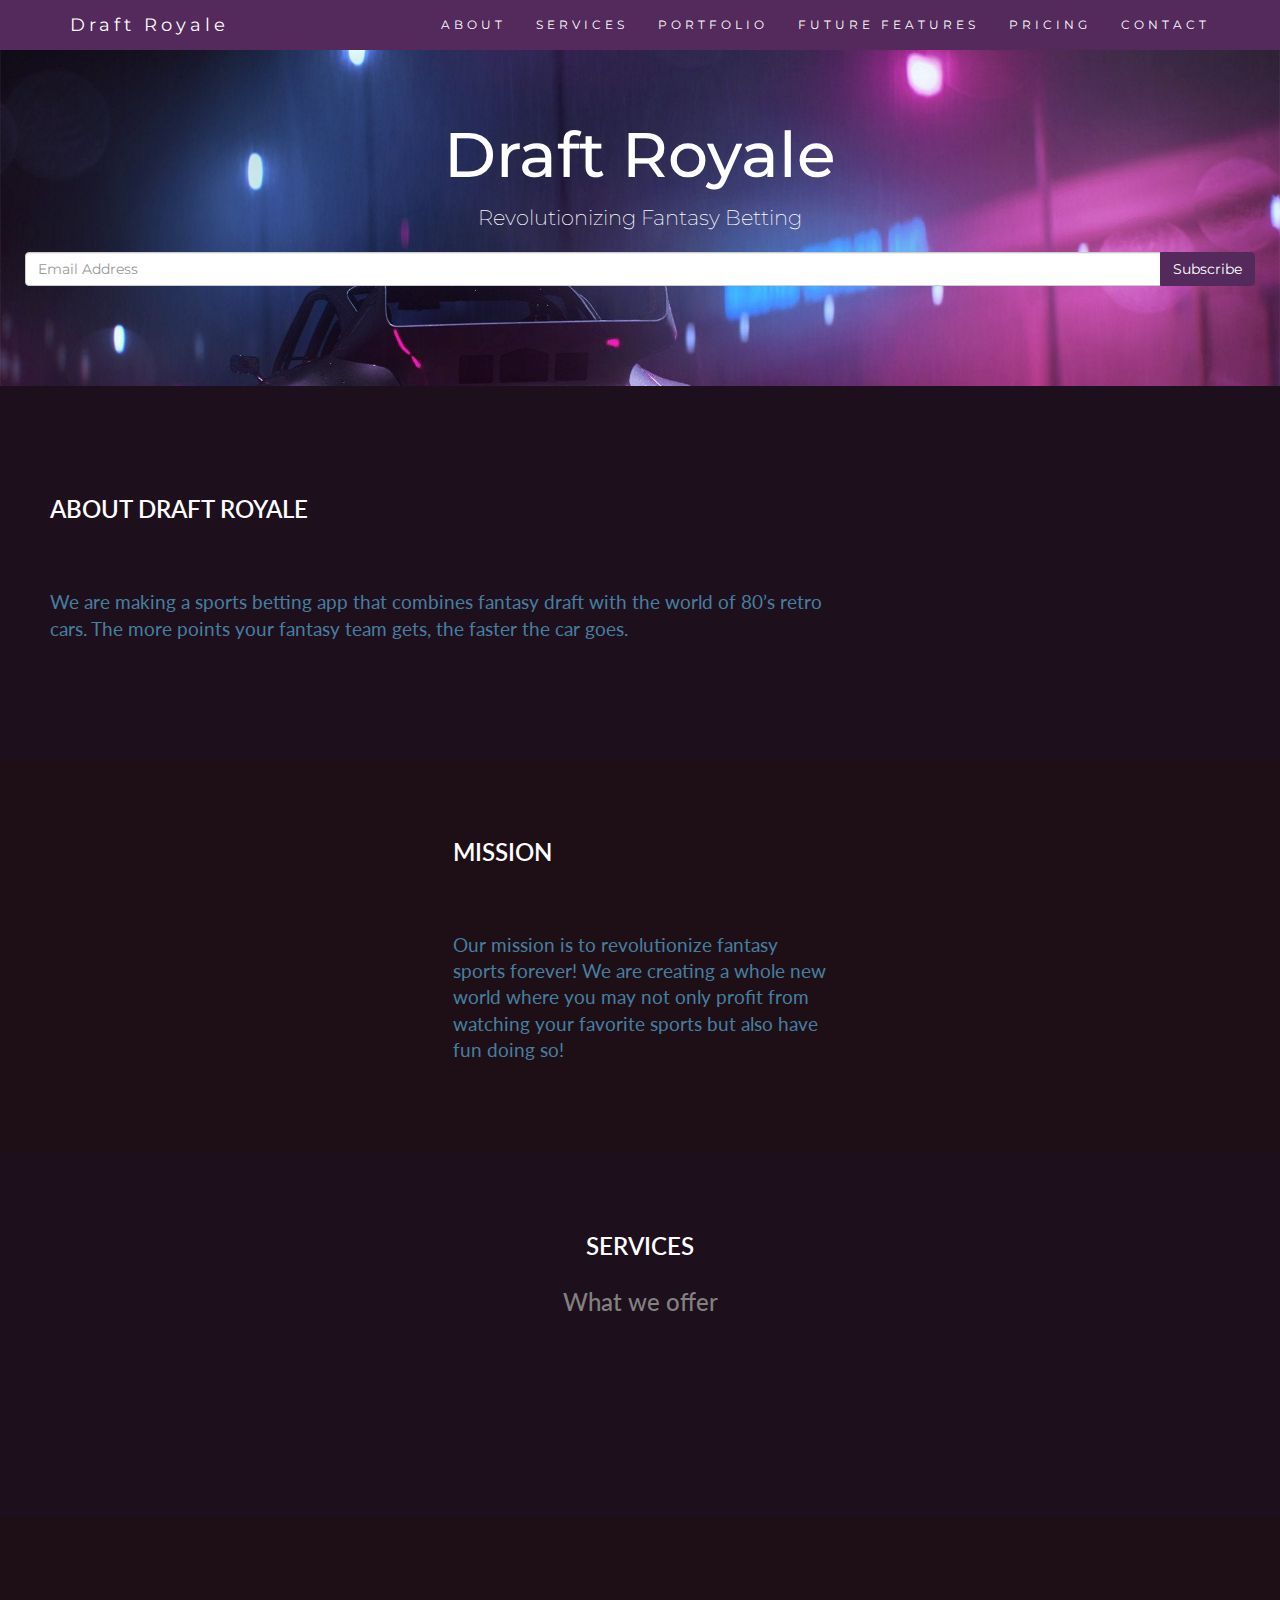
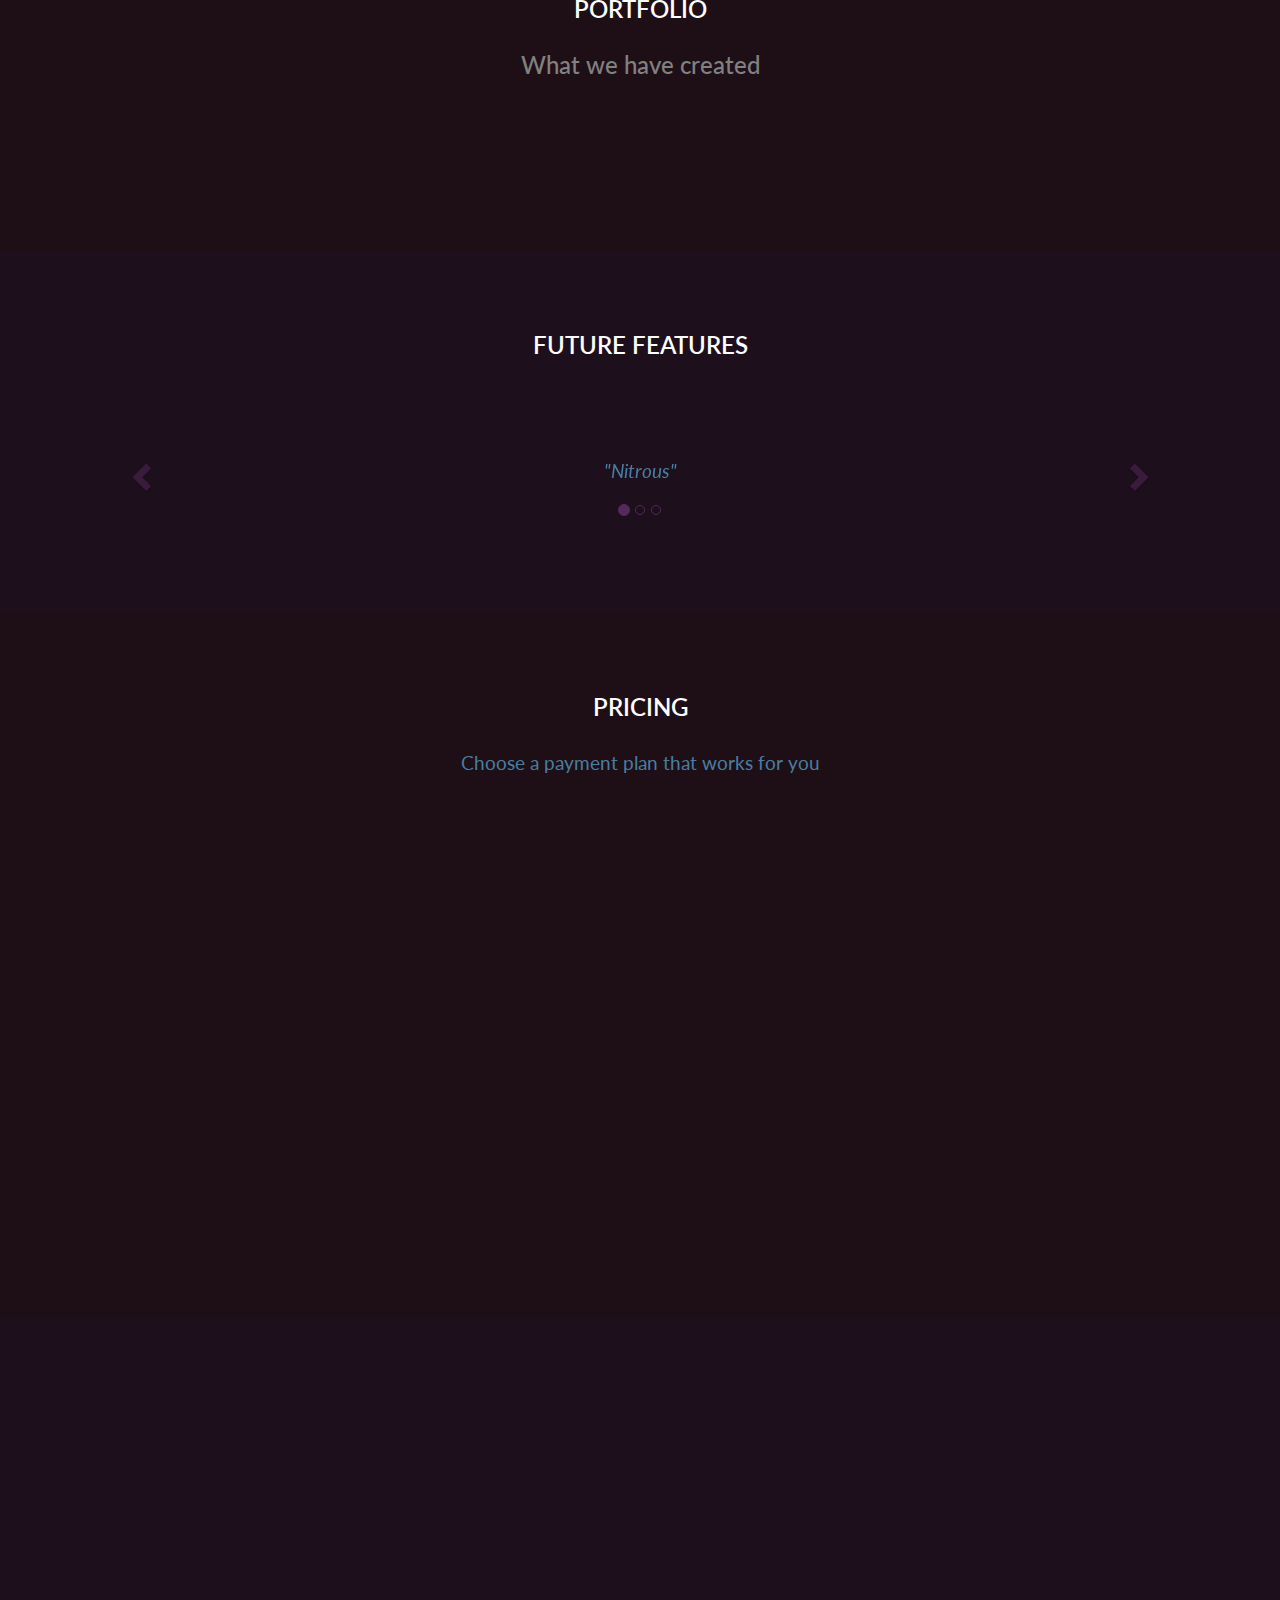
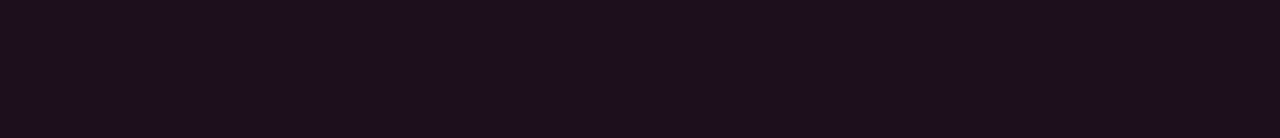
==== commit 6c7b85b4: "Updated color of bg-dark" ====
--- a/index.html
+++ b/index.html
@@ -62,7 +62,7 @@
         background-color: #1e0f1d 
       }
       .bg-dark {
-        background-color: #1e0f19;
+        background-color: #1e0f17;
       }
       .logo-small {
         color: #f4511e;
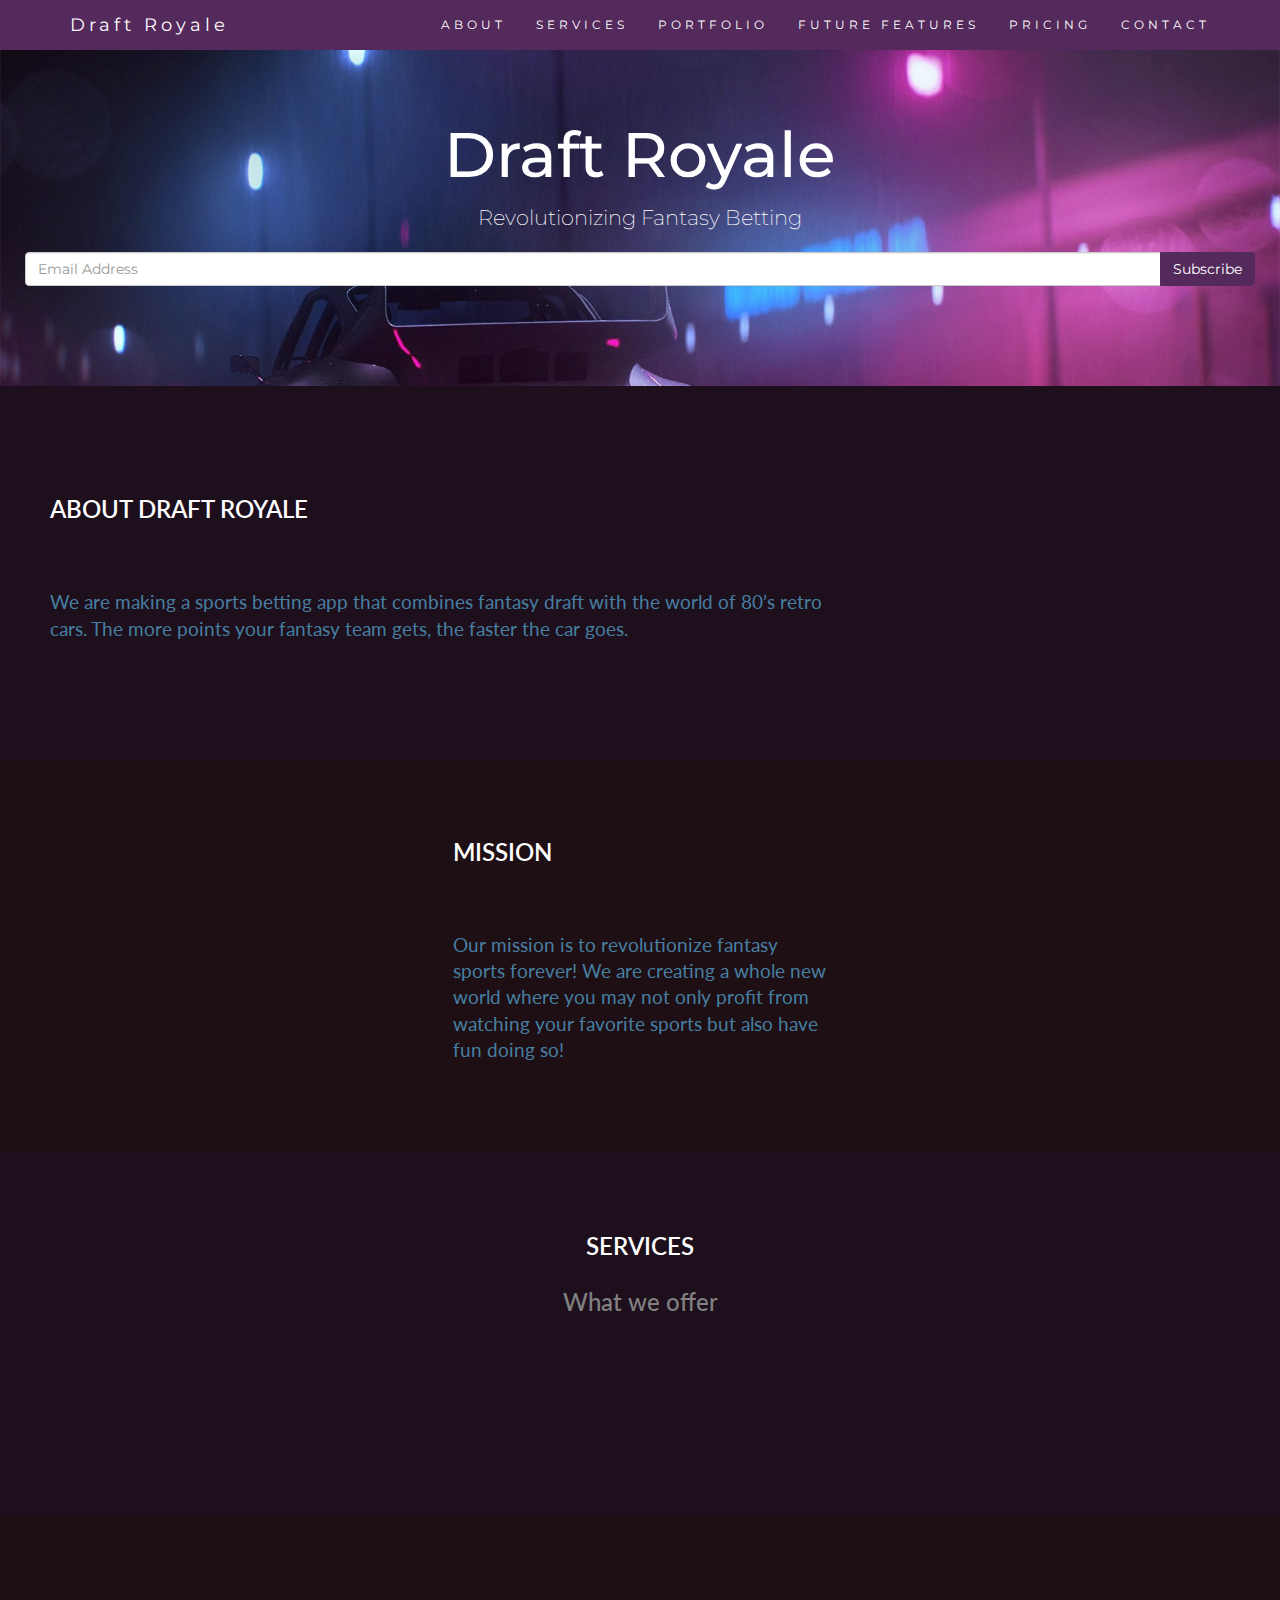
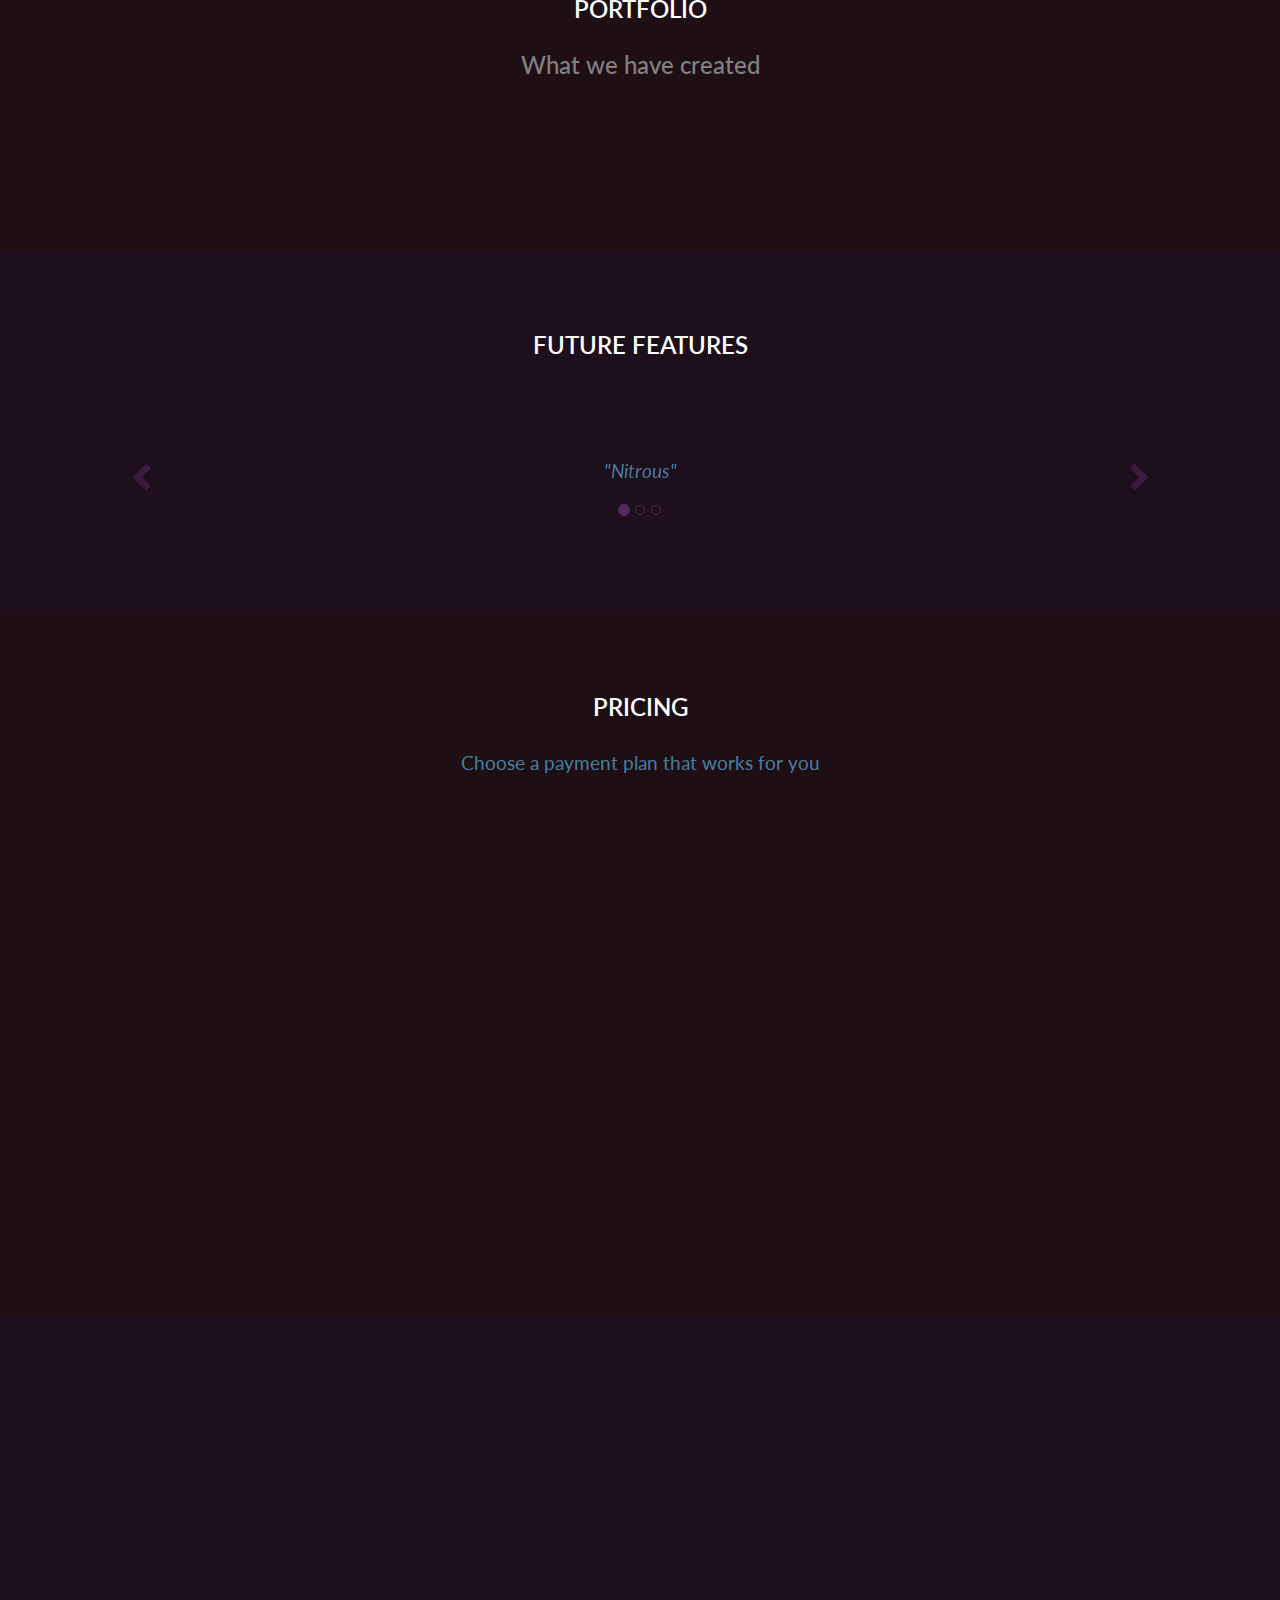
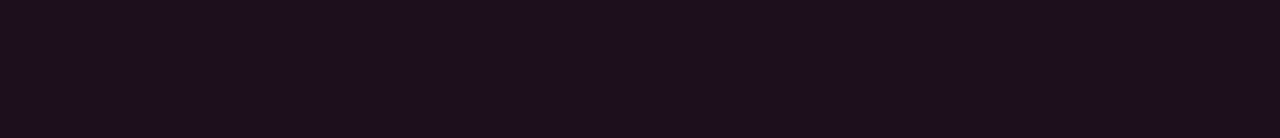
==== commit e73fc338: "Update index.html" ====
--- a/index.html
+++ b/index.html
@@ -62,7 +62,7 @@
         background-color: #1e0f1d 
       }
       .bg-dark {
-        background-color: #1e0f17;
+        background-color: #1e0f15;
       }
       .logo-small {
         color: #f4511e;
